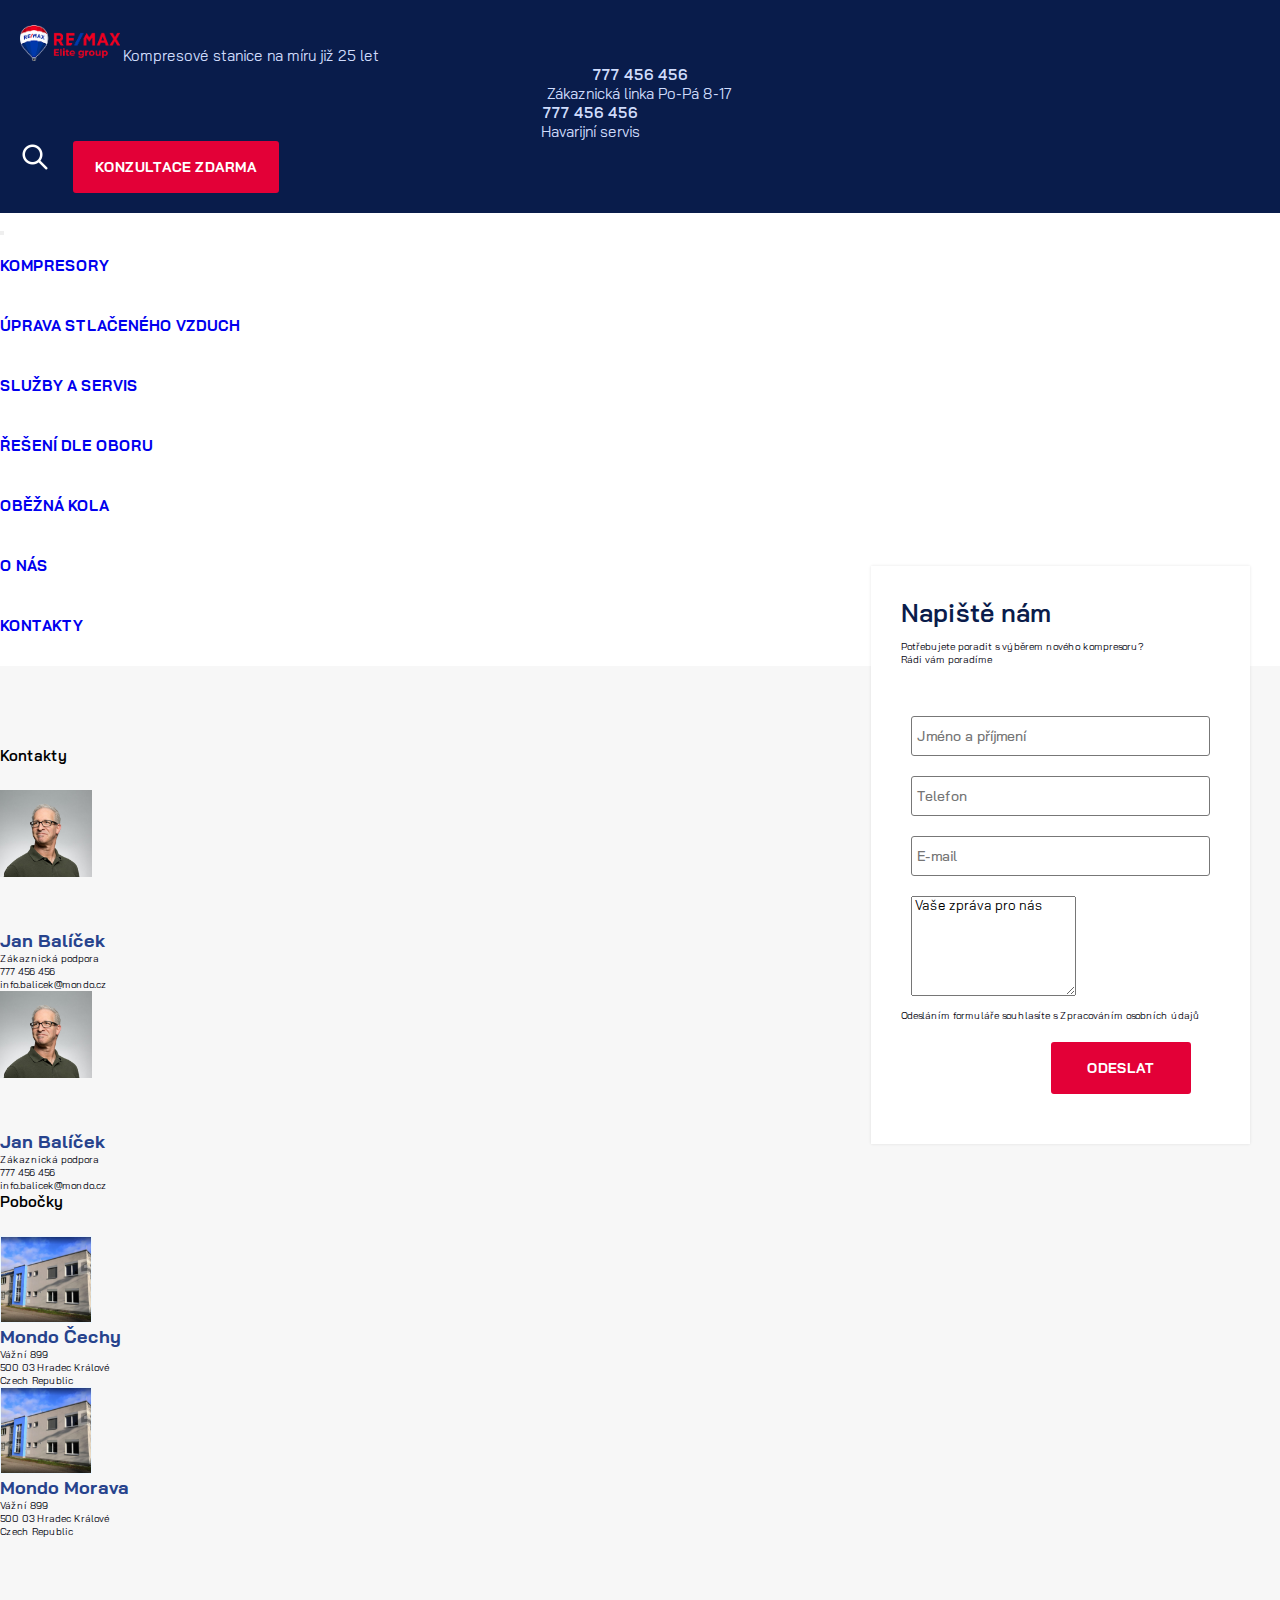
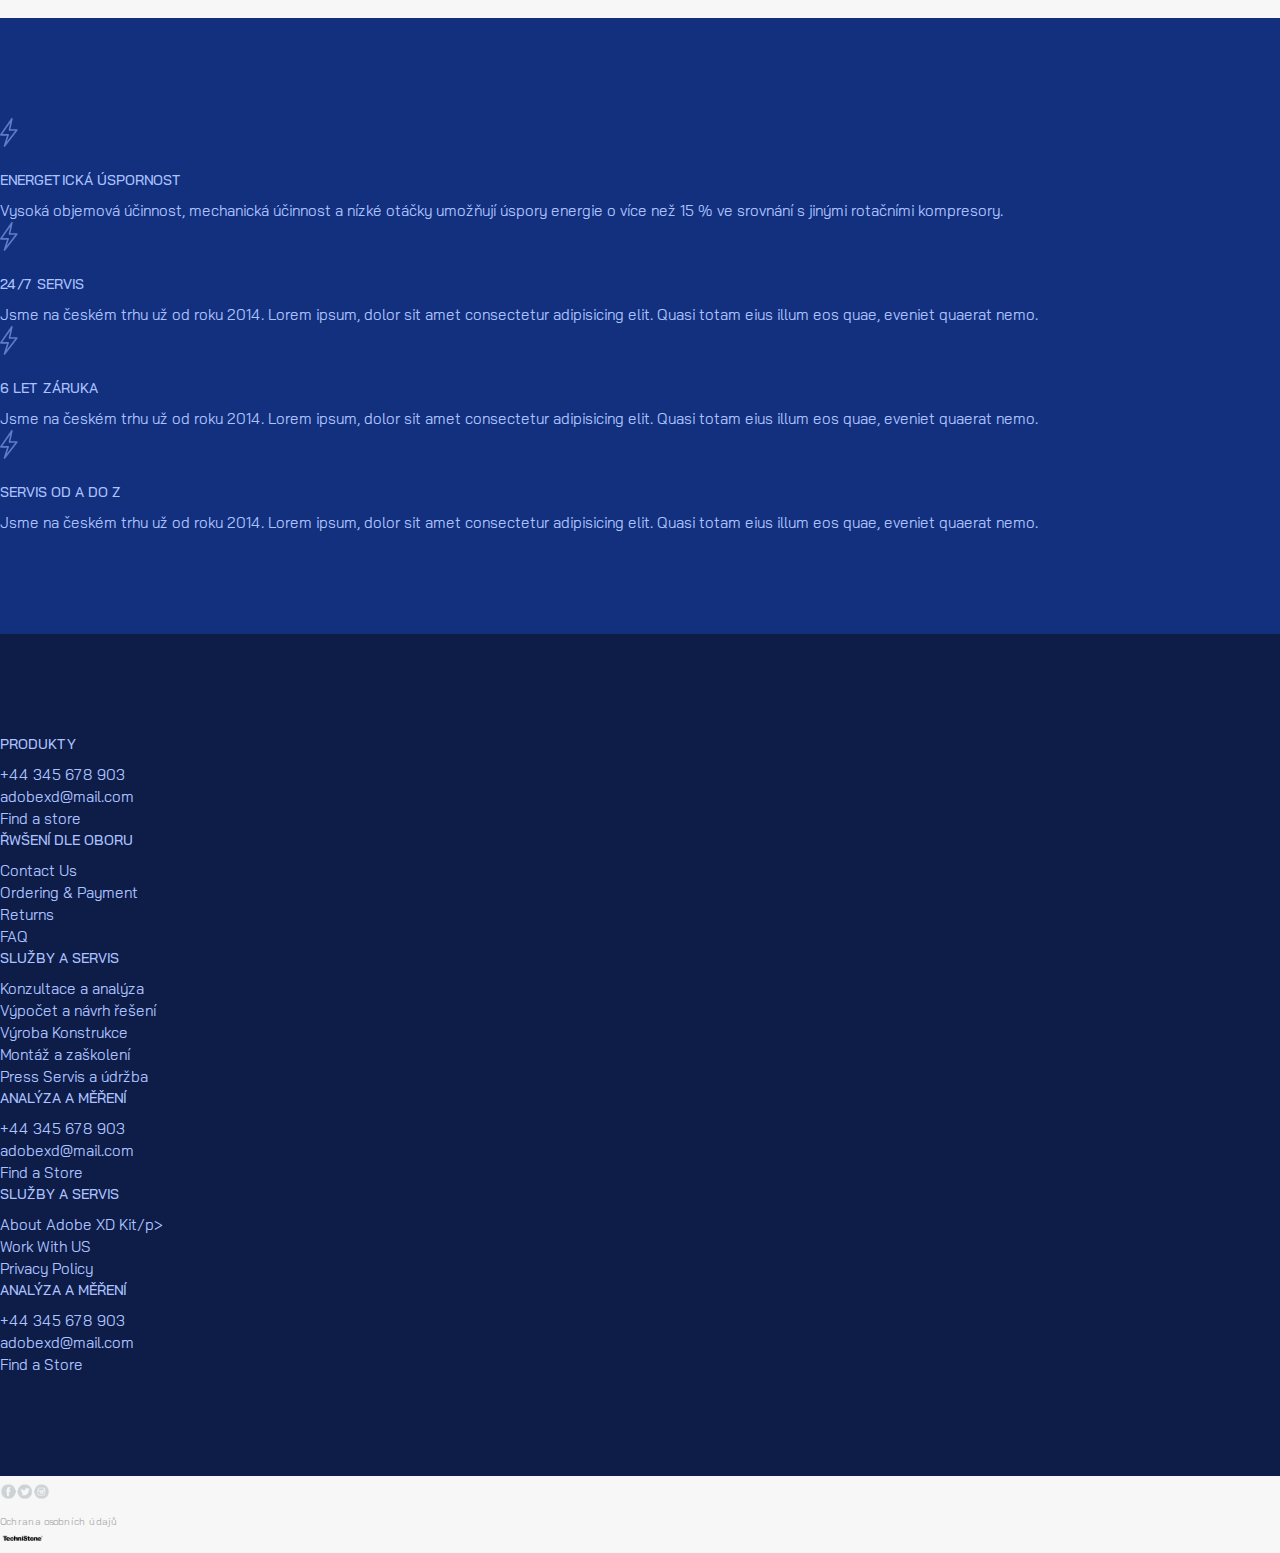
==== link.html @ 1b55b3b3 "second commit" ====
<!DOCTYPE html>
<html lang="cs" dir="ltr">
	<head>
		<meta charset="UTF-8" />
		<meta name="viewport" content="width=device-width, initial-scale=1.0" />
		<link rel="stylesheet" href="/css/style.css" />
		<link
			href="https://cdn.jsdelivr.net/npm/bootstrap@5.3.0/dist/css/bootstrap.min.css"
			rel="stylesheet"
			integrity="sha384-9ndCyUaIbzAi2FUVXJi0CjmCapSmO7SnpJef0486qhLnuZ2cdeRhO02iuK6FUUVM"
			crossorigin="anonymous"
		/>
		<link rel="preconnect" href="https://fonts.googleapis.com" />
		<link rel="preconnect" href="https://fonts.gstatic.com" crossorigin />
		<link
			href="https://fonts.googleapis.com/css2?family=Bai+Jamjuree:ital,wght@0,200;0,300;0,400;0,500;0,600;0,700;1,200;1,300;1,400;1,500;1,600;1,700&display=swap"
			rel="stylesheet"
		/>

		<title>Mondo</title>
		<script
			src="https://cdn.jsdelivr.net/npm/bootstrap@5.3.0/dist/js/bootstrap.bundle.min.js"
			integrity="sha384-geWF76RCwLtnZ8qwWowPQNguL3RmwHVBC9FhGdlKrxdiJJigb/j/68SIy3Te4Bkz"
			crossorigin="anonymous"
		></script>
	</head>
	<body>
		<header>
			<!-- navbar -->
			<div class="heroNavbar">
				<div class="container">
					<div class="d-flex justify-content-between">
						<!--logo ve vrchní části-->
						<a href="#">
							<img class="heroNavbar__img" src="img/logo copy.png" />
						</a>
						<a class="heroNavbar__p heroNavbar__p--center">
							Kompresové stanice na míru již 25 let
						</a>
						<div class="heroNavbar--item">
							<a class="heroNavbar__p heroNavbar-tel">777 456 456</a>
							<a class="heroNavbar__p"> Zákaznická linka Po-Pá 8-17 </a>
						</div>
						<div class="heroNavbar--item heroNavbar--item-lupa">
							<a class="heroNavbar__p heroNavbar-tel">777 456 456</a>
							<a class="heroNavbar__p">Havarijní servis</a>
						</div>
						<div class="heroNavbar--container-btn">
							<img
								class="heroNavbar__img-icon"
								src="img/tabler-icon-search.png"
							/>

							<button class="heroNavbar--btn">KONZULTACE ZDARMA</button>
						</div>
					</div>
				</div>
			</div>
			<!-- multi navbar -->
			<div class="container">
				<nav class="navbar navbar-expand-lg navbar-light">
					<button
						class="navbar-toggler"
						type="button"
						data-bs-toggle="collapse"
						data-bs-target="#navbarItems"
						aria-controls="navbarItems"
						aria-expanded="false"
						aria-label="Toggle navigation"
					>
						<span class="navbar-toggler-icon"></span>
					</button>

					<div class="collapse navbar-collapse" id="navbarItems">
						<ul
							class="navbar-nav w-100 justify-content-between align-items-center"
						>
							<li class="navbar__item active nav-li">
								<a href="#" class="nav-link">KOMPRESORY </a>
								<div class="multiple">
									<ul class="multiple-nav">
										<li class="col col-3">
											<div class="multiple__item">
												<div class="d-flex justify-content-around">
													<div class="d-flex align-items-center">
														<div class="multiple__picture">
															<img
																src="/img/Video.png"
																class="multiple__picture"
															/>
														</div>
													</div>
													<div class="multiple__description">
														<a href="#" class="">Mattei Maxima</a>

														<p class="multiple__p">
															Stručný popis podkategorie pro lepší pochopení
															Lorem ipsum
														</p>
													</div>
												</div>
											</div>
										</li>
										<li class="col col-3">
											<div class="multiple__item">
												<div class="d-flex justify-content-around">
													<div class="d-flex align-items-center">
														<div class="multiple__picture">
															<img
																src="/img/Video.png"
																class="multiple__picture"
															/>
														</div>
													</div>
													<div class="multiple__description">
														<a href="#" class="">Mattei Optima</a>

														<p class="multiple__p">
															Stručný popis podkategorie pro lepší pochopení
														</p>
													</div>
												</div>
											</div>
										</li>
										<li class="col col-3">
											<div class="multiple__item">
												<div class="d-flex justify-content-around">
													<div class="d-flex align-items-center">
														<div class="multiple__picture"></div>
													</div>
													<div class="multiple__description">
														<a href="#" class="">Mattei ERC</a>

														<p class="multiple__p">
															Stručný popis podkategorie pro lepší pochopení
														</p>
													</div>
												</div>
											</div>
										</li>
										<li class="col col-3">
											<div class="multiple__item">
												<div class="d-flex justify-content-around">
													<div class="d-flex align-items-center">
														<div class="multiple__picture"></div>
													</div>
													<div class="multiple__description">
														<a href="#" class="">Mattei Air Center</a>

														<p class="multiple__p">
															Stručný popis podkategorie pro lepší pochopení
														</p>
													</div>
												</div>
											</div>
										</li>
										<li class="col col-3">
											<div class="multiple__item">
												<div class="d-flex justify-content-around">
													<div class="d-flex align-items-center">
														<div class="multiple__picture"></div>
													</div>
													<div class="multiple__description">
														<a href="#" class="">Mattei Blade</a>

														<p class="multiple__p">
															Stručný popis podkategorie pro lepší pochopení
															Lorem ipsum
														</p>
													</div>
												</div>
											</div>
										</li>
										<li class="col col-3">
											<div class="multiple__item">
												<div class="d-flex justify-content-around">
													<div class="d-flex align-items-center">
														<div class="multiple__picture"></div>
													</div>
													<div class="multiple__description">
														<a href="#" class="">Second Hand</a>

														<p class="multiple__p">
															Stručný popis podkategorie pro lepší pochopení
														</p>
													</div>
												</div>
											</div>
										</li>
										<li class="col col-3">
											<div class="multiple__item">
												<div class="d-flex justify-content-around">
													<div class="d-flex align-items-center">
														<div class="multiple__picture"></div>
													</div>
													<div class="multiple__description">
														<a href="#" class="">Pujcovna</a>

														<p class="multiple__p">
															Stručný popis podkategorie pro lepší pochopení
														</p>
													</div>
												</div>
											</div>
										</li>
									</ul>

									<ul class="multiple-nav">
										<li class="col col-3">
											<div class="multiple__item">
												<div class="d-flex justify-content-around">
													<div class="d-flex align-items-center">
														<div class="multiple__picture">
															<img
																src="/img/Video.png"
																class="multiple__picture"
															/>
														</div>
													</div>
													<div class="multiple__description">
														<a href="#" class="">Proč kompresory Mattei</a>
													</div>
												</div>
											</div>
										</li>
										<li class="col col-3">
											<div class="multiple__item">
												<div class="d-flex justify-content-around">
													<div class="d-flex align-items-center">
														<div class="multiple__picture">
															<img
																src="/img/Video.png"
																class="multiple__picture"
															/>
														</div>
													</div>
													<div class="multiple__description">
														<a href="#" class=""
															>Pístové vs.lamelové kompresory</a
														>
													</div>
												</div>
											</div>
										</li>
										<li class="col col-3">
											<div class="multiple__item">
												<div class="d-flex justify-content-around">
													<div class="d-flex align-items-center">
														<div class="multiple__picture">
															<img
																src="/img/Video.png"
																class="multiple__picture"
															/>
														</div>
													</div>
													<div class="multiple__description">
														<a href="#" class="">Proč si vybrat naši firmu</a>
													</div>
												</div>
											</div>
										</li>
									</ul>
								</div>
							</li>

							<li class="navbar__item nav-li">
								<a href="link.html" class="nav-link"
									>ÚPRAVA STLAČENÉHO VZDUCH</a
								>
							</li>
							<li class="navbar__item nav-li">
								<a href="#" class="nav-link">SLUŽBY A SERVIS</a>
							</li>
							<li class="navbar__item nav-li">
								<a href="#" class="nav-link">ŘEŠENÍ DLE OBORU</a>
							</li>
							<li class="navbar__item nav-li">
								<a href="#" class="nav-link">OBĚŽNÁ KOLA</a>
							</li>
							<li class="navbar__item nav-li">
								<a href="#" class="nav-link">O NÁS</a>
							</li>
							<li class="navbar__item nav-li">
								<a href="#" class="nav-link">KONTAKTY</a>
							</li>
						</ul>
					</div>
				</nav>
			</div>
		</header>
		<main>
			<!-- Section contact -->
			<section class="contact">
				<div class="container">
					<div class="contact__box">
						<h2>Kontakty</h2>
						<div class="col-6">
							<div class="row">
								<div class="col-lg-6 col-md-6 col-xs-12">
									<div class="d-flex">
										<div class="contact__img">
											<img src="/img/Rectangle 803.png" />
										</div>
										<div>
											<h3>Jan Balíček</h3>
											<p>Zákaznická podpora</p>
											<p>777 456 456</p>
											<p>info.balicek@mondo.cz</p>
										</div>
									</div>
								</div>
								<div class="col-lg-6 col-md-6 col-xs-12">
									<div class="d-flex">
										<div class="contact__img">
											<img src="/img/Rectangle 803.png" />
										</div>
										<div>
											<h3>Jan Balíček</h3>
											<p>Zákaznická podpora</p>
											<p>777 456 456</p>
											<p>info.balicek@mondo.cz</p>
										</div>
									</div>
								</div>
							</div>
						</div>

						<div>
							<h2>Pobočky</h2>
							<div class="col-6">
								<div class="row">
									<div class="col-lg-6 col-md-6 col-xs-12">
										<div class="d-flex">
											<div>
												<img src="/img/Rectangle 802.png" />
											</div>
											<div>
												<h3>Mondo Čechy</h3>
												<p>Vážní 899</p>
												<p>500 03 Hradec Králové</p>
												<p>Czech Republic</p>
											</div>
										</div>
									</div>
									<div class="col-lg-6 col-md-6 col-xs-12">
										<div class="d-flex">
											<div>
												<img src="/img/Rectangle 802.png" />
											</div>
											<div>
												<h3>Mondo Morava</h3>
												<p>Vážní 899</p>
												<p>500 03 Hradec Králové</p>
												<p>Czech Republic</p>
											</div>
										</div>
									</div>
								</div>
							</div>
						</div>
					</div>
					<!-- form -->
					<form class="contact--form d-flex justify-content-center">
						<div class="col-md-7 col-xs-12">
							<div class="row">
								<h4>Napiště nám</h4>
								<p>Potřebujete poradit s výběrem nového kompresoru?</p>
								<p>Rádi vám poradíme</p>
								<div class="contact--form-name">
									<input type="text" placeholder="Jméno a příjmení" />
								</div>
								<div><input type="number" placeholder="Telefon" /></div>
								<div>
									<input
										type="email"
										class="form-control"
										id="exampleFormControlInput1"
										placeholder="E-mail"
									/>
								</div>
								<div>
									<textarea
										class="form-control"
										id="exampleFormControlTextarea1"
										rows="3"
									>
 Vaše zpráva pro nás</textarea
									>
								</div>

								<p>
									Odesláním formuláře souhlasíte s Zpracováním osobních údajů
								</p>
								<button>ODESLAT</button>
							</div>
						</div>
					</form>
				</div>
			</section>
		</main>
		<!-- footer -->
		<footer>
			<!-- footer -light-blue-->
			<div class="footer footer--lightBlue">
				<div class="container">
					<div class="row">
						<div class="col-lg-3 col-md-6 col-xs-12">
							<div class="footer--lightBlue__img">
								<img src="/img/Path 2042.png" />
							</div>
							<div class="footer__box">
								<h2>ENERGETICKÁ ÚSPORNOST</h2>
								<p>
									Vysoká objemová účinnost, mechanická účinnost a nízké otáčky
									umožňují úspory energie o více než 15 % ve srovnání s jinými
									rotačními kompresory.
								</p>
							</div>
						</div>
						<div class="col-lg-3 col-md-6 col-xs-12">
							<div class="footer--lightBlue__img">
								<img src="/img/Path 2042.png" />
							</div>
							<div class="footer__box">
								<h2>24/7 SERVIS</h2>
								<p>
									Jsme na českém trhu už od roku 2014. Lorem ipsum, dolor sit
									amet consectetur adipisicing elit. Quasi totam eius illum eos
									quae, eveniet quaerat nemo.
								</p>
							</div>
						</div>

						<div class="col-lg-3 col-md-6 col-xs-12">
							<div class="footer--lightBlue__img">
								<img src="/img/Path 2042.png" />
							</div>

							<div class="footer__box">
								<h2>6 LET ZÁRUKA</h2>
								<p>
									Jsme na českém trhu už od roku 2014. Lorem ipsum, dolor sit
									amet consectetur adipisicing elit. Quasi totam eius illum eos
									quae, eveniet quaerat nemo.
								</p>
							</div>
						</div>
						<div class="col-lg-3 col-md-6 col-xs-12">
							<div class="footer--lightBlue__img">
								<img src="/img/Path 2042.png" />
							</div>

							<div class="footer__box">
								<h2>SERVIS OD A DO Z</h2>
								<p>
									Jsme na českém trhu už od roku 2014. Lorem ipsum, dolor sit
									amet consectetur adipisicing elit. Quasi totam eius illum eos
									quae, eveniet quaerat nemo.
								</p>
							</div>
						</div>
					</div>
				</div>
			</div>
			<!-- footer -dakr-blue-->
			<div class="footer footer--darkBlue">
				<div class="container">
					<div class="row">
						<div class="col-lg-2 col-md-4 col-sm-6">
							<div class="footer__box">
								<h2>PRODUKTY</h2>

								<p>+44 345 678 903</p>
								<p>adobexd@mail.com</p>
								<p>Find a store</p>
							</div>
						</div>
						<div class="col-lg-2 col-md-4 col-sm-6">
							<div class="footer__box">
								<h2>ŘWŠENÍ DLE OBORU</h2>

								<p>Contact Us</p>
								<p>Ordering & Payment</p>
								<p>Returns</p>
								<p>FAQ</p>
							</div>
						</div>

						<div class="col-lg-2 col-md-4 col-sm-6">
							<div class="footer__box">
								<h2>SLUŽBY A SERVIS</h2>
								<p>Konzultace a analýza</p>
								<p>Výpočet a návrh řešení</p>
								<p>Výroba Konstrukce</p>
								<p>Montáž a zaškolení</p>
								<p>Press Servis a údržba</p>
							</div>
						</div>
						<div class="col-lg-2 col-md-4 col-sm-6">
							<div class="footer__box">
								<h2>ANALÝZA A MĚŘENÍ</h2>
								<p>+44 345 678 903</p>
								<p>adobexd@mail.com</p>
								<p>Find a Store</p>
							</div>
						</div>
						<div class="col-lg-2 col-md-4 col-sm-6">
							<div class="footer__box">
								<h2>SLUŽBY A SERVIS</h2>
								<p>About Adobe XD Kit/p></p>
								<p>Work With US</p>
								<p>Privacy Policy</p>
							</div>
						</div>
						<div class="col-lg-2 col-md-4 col-sm-6">
							<div class="footer__box">
								<h2>ANALÝZA A MĚŘENÍ</h2>
								<p>+44 345 678 903</p>
								<p>adobexd@mail.com</p>
								<p>Find a Store</p>
							</div>
						</div>
					</div>
				</div>
			</div>
			<!--Patička-->
			<div class="footer--light">
				<div class="container d-flex justify-content-between">
					<div class="footer--light__ikon">
						<img src="/img/pngegg-2.png" />
					</div>
					<div>
						<p>Ochrana osobních údajů</p>
					</div>
					<div class="footer--light__logo">
						<img src="/img/technistone-1.png" />
					</div>
				</div>
			</div>
		</footer>
	</body>
</html>
---- css/style.css ----
/* ============
Generic styles
================ */
* {
  font-family: "Bai Jamjuree", sans-serif;
  margin: 0;
  padding: 0;
  box-sizing: border-box;
}

html {
  font-size: 62.5%;
}

body {
  margin: 0rem;
}

.row > * {
  padding: 0;
}

p {
  color: #03020f;
  margin-bottom: 0;
}

a {
  text-decoration: none;
}

::-webkit-input-placeholder {
  text-align: center;
}

/* ============
Child Style Sheets
================ */
.heroNavbar {
  background-color: #091c4b;
  padding: 2rem;
}
.heroNavbar--item {
  display: flex;
  flex-direction: column;
}
.heroNavbar__p {
  text-align: center;
  font-size: 1.5rem;
  margin-bottom: 0;
  color: #d0dcfc;
  text-decoration: none;
}
.heroNavbar__p--center {
  margin-top: 1rem;
}
.heroNavbar-tel {
  font-weight: 600;
}
.heroNavbar--item-lupa {
  padding-right: 10rem;
}
.heroNavbar--btn {
  border: 2px solid #e30037;
  background-color: #e30037;
  color: #fff;
  font-size: 1.4rem;
  font-weight: 700;
  padding: 1.5rem 2rem;
  border-radius: 0.3rem;
}
.heroNavbar__img {
  width: 10rem;
  margin-top: 0.5rem;
}
.heroNavbar__img-icon {
  width: 3rem; /* Safari/Chrome */
  filter: invert(100%);
  margin-right: 2rem;
}

.nav-li {
  color: #0a1c4b;
  margin-top: 1rem;
  font-size: 1.5rem;
  font-weight: 600;
  padding: 0;
  margin: 0;
}

.navbar__item {
  margin: 0;
  padding: 0 !important;
}

.navbar__item:hover {
  border-bottom: 0.2rem solid red;
}

.navbar__item:hover .multiple {
  visibility: unset;
}

.nav-link {
  display: flex !important;
  align-items: center !important;
  padding: 0 !important;
  height: 6rem;
  text-align: center;
  font-weight: bold;
}

.multiple__container-p {
  max-width: 20rem;
}

img {
  -o-object-fit: cover;
     object-fit: cover;
}

/* ===============
Multiple navbar
============== */
.multiple {
  position: absolute;
  top: 6.2rem;
  box-shadow: 0 0 0.5rem rgba(0, 0, 0, 0.15);
  flex-wrap: wrap;
  background-color: #fff;
  transition: all 0.3s case 0s;
  visibility: hidden;
}
.multiple-nav {
  display: flex;
  flex-wrap: wrap;
  justify-content: start;
  font-size: 1.5rem;
  line-height: 1.8rem;
}
.multiple__container {
  display: flex;
  flex-wrap: wrap;
  margin-right: 6rem;
  margin-top: 3rem;
}
.multiple__item {
  margin: 3rem 0;
}
.multiple__picture {
  width: 8rem;
  height: auto;
}
.multiple__description {
  width: 20rem;
  display: flex;
  flex-direction: column;
  justify-content: center;
}
.multiple__p {
  font-size: 1.4rem;
  color: rgb(171, 168, 168);
}

.multiple__p-red:hover {
  color: #e30037;
}

.heroNavbar__p:hover {
  color: #e30037;
}

nav {
  padding: 0 !important;
}

ul {
  list-style-type: none;
  padding-left: 0 !important;
}

nav > ul > li {
  position: relative;
  border-radius: 5px;
  padding: 0 20px;
}

nav > ul > li:hover > ul {
  display: block;
}

nav ul li a {
  text-decoration: none;
  display: block;
}

nav > ul > li > ul {
  position: absolute;
  top: 100%;
  left: 0;
  display: none;
  width: 100%;
}

nav > ul > li > ul > li {
  position: relative;
}

nav > ul > li > ul > li:hover > ul {
  display: block;
}

nav > ul > li > ul > li > ul {
  position: absolute;
  left: 100%;
  top: 0;
  display: none;
}

.navbar {
  margin-top: 1rem;
  margin-bottom: 1rem;
}

/* ===============
Header M- Queries
============== */
@media screen and (max-width: 1200px) {
  .heroNavbar--item {
    display: none;
  }
  .heroNavbar__p--center {
    justify-content: center;
  }
  .heroNavbar--btn {
    font-weight: 700;
    padding: 1rem 1rem;
    border-radius: 0.3rem;
  }
}
@media screen and (max-width: 768px) {
  .heroNavbar__p--center {
    justify-content: center;
  }
  .heroNavbar--btn {
    font-weight: 400;
    padding: 1rem 1rem;
  }
  .heroNavbar__img-icon {
    display: none;
  }
}
@media screen and (max-width: 738px) {
  .heroNavbar__p--center {
    flex-wrap: wrap;
    font-size: 1.4rem;
    margin-left: 1rem;
    margin-right: 1rem;
  }
}
@media screen and (max-width: 450px) {
  .heroNavbar--btn {
    font-weight: 300;
    padding: 1rem 1.5rem;
  }
  .heroNavbar__p--center {
    display: none;
  }
}
@media screen and (max-width: 352px) {
  .heroNavbar--btn {
    font-weight: 300;
    font-size: 1rem;
    padding: 1rem 1.4rem;
    margin-left: 1rem;
  }
}
/* ===============
    Footer 
============== */
.footer {
  padding-top: 10rem;
  padding-bottom: 10rem;
}
.footer h2 {
  font-size: 1.4rem;
  font-weight: 500;
  line-height: 2rem;
  padding-bottom: 1rem;
  color: #acc3ff;
}
.footer p {
  font-size: 1.5rem;
  line-height: 2.2rem;
  color: #acc3ff;
}

/* ===============
Footer -light-blue
============== */
.footer--lightBlue {
  background-color: #13307e;
}
.footer--lightBlue__box {
  padding-left: 3rem;
  padding-right: 3rem;
}
.footer--lightBlue__img {
  margin-bottom: 2rem;
}

/* ===============
Footer -dark-blue
============== */
.footer--darkBlue {
  background-color: rgb(14, 28, 72);
}

/* ===============
Footer -light
============== */
.footer--light {
  background-color: #f7f7f7;
}
.footer--light img {
  width: 5rem;
}
.footer--light p {
  margin-top: 0.5rem;
  color: #aeaeae;
}
.footer--light__logo {
  margin-top: 0.5rem; /* Safari/Chrome */
  filter: invert(100%);
}
.footer--light__ikon { /* Safari/Chrome */
  filter: invert(100%);
}

/* ===============
Header M- Queries
============== */
@media screen and (max-width: 991px) {
  .footer__box {
    margin-bottom: 5rem;
  }
}
@media screen and (max-width: 575px) {
  .footer__box {
    display: flex;
    flex-direction: column;
    align-items: center;
  }
  .footer--lightBlue {
    padding: 2rem;
    padding-right: 2rem;
  }
  .footer--lightBlue__img {
    display: flex;
    justify-content: center;
    align-items: center;
  }
  p {
    text-align: center;
  }
}
.contact {
  position: relative;
  background-color: #f7f7f7;
  padding-top: 8rem;
  padding-bottom: 8rem;
}
.contact h2 {
  padding-bottom: 2.5rem;
  text-align: left;
  font-weight: 600;
}
.contact__p {
  font-size: 1.4rem;
  text-align: left;
  line-height: 2.2rem;
  color: #03020f;
  margin: 0;
}
.contact h3 {
  color: #27438d;
  font-size: 1.8rem;
  line-height: 2.2rem;
  font-weight: 700;
  padding: 0;
  margin: 0;
}
.contact img {
  height: auto;
  margin: 0 1.5rem 0 0;
}
.contact__box {
  display: flex;
  position: relative;
  flex-direction: column;
}
.contact--item {
  width: 50%;
}
.contact__img {
  margin-bottom: 5rem;
}

/* ===============
Form
============== */
.contact--form {
  position: absolute;
  background-color: #fff;
  box-shadow: 0 0 0.3rem 0 rgba(0, 0, 0, 0.1);
  max-width: 50rem;
  right: 3rem;
  top: -10rem;
  padding-right: 5rem;
  padding-left: 3rem;
}
.contact--form h4 {
  font-size: 2.5rem;
  line-height: 3.4rem;
  color: #0a1c4b;
  font-weight: 600;
  margin-top: 3rem;
  margin-bottom: 1rem;
}
.contact--form__p {
  font-size: 1.5rem;
  line-height: 2.2rem;
  color: #0a1c4b;
  font-weight: 600;
}
.contact--form input {
  width: 100%;
  border: 0.1rem solid #777;
  background-color: #fff;
  height: 4rem;
  color: #0a1c4b;
  font-size: 1.4rem;
  font-weight: 500;
  border-radius: 0.3rem;
  margin: 1rem;
}
.contact--form input::-moz-placeholder {
  text-align: start;
  padding: 0.5rem;
}
.contact--form input::placeholder {
  text-align: start;
  padding: 0.5rem;
}
.contact--form textarea {
  margin: 1rem;
  height: 10rem;
}
.contact--form span {
  text-decoration: underline;
  font-weight: bold;
  color: #03020f;
}
.contact--form__private {
  margin-top: 3rem;
  text-align: center;
  font-size: 1.4rem;
  color: #bdb8b8;
}
.contact--form-name {
  padding-top: 4rem;
}
.contact--form button {
  position: relative;
  left: 15rem;
  margin-bottom: 5rem;
  background-color: #e30037;
  color: #fff;
  width: 14rem;
  border: 2px solid #e30037;
  font-size: 1.4rem;
  line-height: 1.8rem;
  text-align: center;
  padding: 1.5rem 2rem;
  font-weight: 700;
  cursor: pointer;
  border-radius: 0.3rem;
  margin-top: 2rem;
}

/* ===============
Header M- Queries
============== */
@media screen and (max-width: 1200px) {
  .contact__box {
    position: static;
    display: flex;
    align-items: center;
  }
  .contact--form {
    position: static;
    margin-top: 4rem;
  }
}
@media screen and (max-width: 500px) {
  .form__btn--box {
    display: flex;
    justify-content: center;
  }
}
.header {
  background-image: url(/img/pexels-flickr-149387.jpg);
  padding-top: 10rem;
  padding-bottom: 10rem;
  position: relative;
}
.header h1 {
  color: #fff;
  font-weight: 600;
  font-size: 4rem;
  position: relative;
}
.header__btn {
  background-color: #e30037;
  font-size: 1.4rem;
  line-height: 1.8rem;
  color: #fff;
  padding: 1.5rem 2rem;
  text-decoration: none;
  position: relative;
  font-weight: 700;
  cursor: pointer;
  border-radius: 0.3rem;
  margin-top: 2rem;
}
.header__icon {
  width: 4rem;
}
.header__video {
  color: #e30037;
  font-size: 2rem;
  font-weight: 600;
  display: flex;
  align-items: center;
  text-decoration: none;
  position: relative;
  margin-left: 2rem;
}
.header__video::before {
  content: url("/img/icons8-play-48.png");
  display: inline-block;
}

.header::before {
  content: "";
  position: absolute;
  width: 100%;
  height: 100%;
  top: 0;
  background: linear-gradient(to left, rgba(231, 29, 29, 0) 0%, rgb(3, 37, 80) 60%);
  z-index: 0;
}

/* ===============
Header M- Queries
============== */
@media screen and (max-width: 575px) {
  .header h1 {
    font-size: 2.5rem;
  }
  .header__btn {
    font-size: 1.2rem;
    padding: 1rem 1.5rem;
    text-decoration: none;
  }
}
@media screen and (max-width: 575px) {
  .header h1 {
    font-size: 2rem;
  }
  .header__video {
    font-size: 1.3rem;
  }
}
@media screen and (max-width: 400px) {
  .header h1 {
    text-align: center;
  }
  .header__video {
    font-size: 1.3rem;
  }
  .header__box {
    display: flex;
    justify-content: center;
  }
}
@media screen and (max-width: 300px) {
  .header__box {
    margin: 2rem;
  }
  .header__video {
    margin-top: 2rem;
  }
}
.description {
  padding-top: 10rem;
  padding-bottom: 10rem;
}
.description h2 {
  font-weight: 600;
  font-size: 3.4rem;
  line-height: 4rem;
  padding: 0 0 2.5rem;
  margin: 0;
  color: #0a1c4b;
}
.description p {
  font-size: 1.7rem;
  line-height: 1.65;
  align-self: center;
}
.description__p {
  color: #00237d;
  font-weight: 500;
  padding-right: 2rem;
}
.description ul {
  width: 100%;
  font-size: 1.6rem;
  line-height: 2.2rem;
  color: #777;
}
.description li {
  margin: 2rem 0;
}
.description__arrow {
  width: 3rem;
}
.description_box--number {
  display: flex;
  flex-direction: column;
  align-items: start;
}
.description--number {
  border: 0.3px solid #dedbdb;
  border-radius: 80%;
  padding: 0.5rem 1.5rem 0.5rem 1.5rem;
  font-weight: bold;
  margin-left: 5rem;
  margin-right: 5rem;
}

.description__arrow {
  display: none;
}

.description li:hover > .description__arrow {
  display: block;
}

.description li:hover > .description--number {
  background-color: #e30037;
}

/* ===============
Header M- Queries
============== */
@media screen and (max-width: 750px) {
  .description p,
  .description h2 {
    padding-left: 2rem;
    padding-right: 2rem;
  }
  .description h2 {
    text-align: center;
  }
}
@media screen and (max-width: 400px) {
  .description h2 {
    font-size: 2.5rem;
  }
  .description--number {
    margin-right: 0;
  }
}
.main__category {
  background-image: url(/img/pexels-scott-webb-532563.jpg);
  padding-top: 10rem;
  padding-bottom: 10rem;
  position: relative;
}
.main__category h2 {
  font-weight: 600;
  font-size: 34px;
  line-height: 40px;
  margin: 0;
  color: #fff;
  position: relative;
  font-weight: 700;
}
.main__category h3 {
  font-weight: 600;
}
.main__category p {
  color: #fff;
  position: relative;
}
.main__category a {
  background-color: #fff;
  position: relative;
  padding: 2rem;
  display: block;
  height: inherit;
  width: 100%;
}
.main__category--picture {
  width: 20rem;
  position: absolute;
  top: 8rem;
  left: -4rem;
}
.main__category--box {
  position: relative;
  border-radius: 0.3rem;
  background-color: #fff;
  height: 26rem;
  padding: 2rem;
  display: flex;
  flex-direction: column;
  justify-content: space-between;
  align-items: flex-start;
  margin: 3rem;
  padding: 2rem;
}
.main__category--arrow {
  width: 3rem;
  position: absolute;
  bottom: 1rem;
  right: 5rem;
}

.main__category::before {
  content: "";
  position: absolute;
  width: 100%;
  height: 100%;
  top: 0;
  background: linear-gradient(to right, rgba(255, 0, 0, 0) 0%, rgb(160, 0, 0) 30%);
  z-index: 0;
}

/* ===============
Header M- Queries
============== */
@media screen and (max-width: 1199px) {
  .main__category--box {
    margin: 3rem;
  }
  .main__category--arrow {
    width: 2rem;
    right: 3rem;
  }
}
@media screen and (max-width: 991px) {
  .main__category--box {
    margin: 3rem;
  }
}
@media screen and (max-width: 750px) {
  .main__category--arrow {
    width: 3rem;
  }
  .main__category h2 {
    text-align: center;
  }
  .main__category p {
    text-align: center;
  }
  .main__category--picture {
    width: 17rem;
  }
}
@media screen and (max-width: 370px) {
  .main__category h2 {
    font-size: 2rem;
  }
  .main__category--picture {
    width: 12rem;
    bottom: 7rem;
  }
}
.reference {
  padding-top: 10rem;
  padding-bottom: 10rem;
}
.reference h2 {
  font-size: 3.4rem;
  font-weight: 600;
  line-height: 4rem;
  padding: 0;
  margin: 0;
}
.reference__a {
  position: relative;
  height: inherit;
  display: block;
  margin: 2rem;
}
.reference__box {
  position: absolute;
  width: 100%;
  bottom: 2rem;
  left: 2rem;
  display: flex;
  flex-direction: column;
  justify-content: flex-end;
  align-items: start;
}
.reference--title {
  font-size: 1.7rem;
  color: #aeaeae;
  line-height: 2rem;
  font-weight: 400;
  margin-bottom: 8rem;
}
.reference--subtitle {
  font-weight: 400;
  font-size: 1.4rem;
  color: #d2cece;
  margin-top: 4rem;
}
.reference__img {
  width: 100%;
  padding: 0;
}
.reference__logo {
  position: absolute;
  width: 25rem;
  left: -2rem;
  bottom: -1rem;
}
.reference__btn {
  font-size: 1.4rem;
  line-height: 1.8rem;
  color: #e30037;
  padding: 1rem 2rem;
  text-decoration: none;
  border: 0.2rem solid #e30037;
  font-weight: 600;
}

/* ===============
Header M- Queries
============== */
@media screen and (max-width: 991px) {
  .reference a {
    margin-top: 2rem;
  }
}
@media screen and (max-width: 750px) {
  .reference h2,
  .reference p {
    text-align: center;
  }
  .mobil__version {
    width: 95%;
    margin: 0 auto;
  }
}
.compressors {
  padding-top: 10rem;
  padding-bottom: 10rem;
}
.compressors__content {
  display: flex;
  flex-direction: column;
}
.compressors h2 {
  font-size: 3.4rem;
  font-weight: 600;
  line-height: 3rem;
  margin: 0;
  color: #27438d;
}
.compressors p {
  color: #aeaeae;
  font-size: 1.2rem;
  line-height: 1.8rem;
  margin-bottom: 6rem;
  margin-top: 0.5rem;
}
.compressors__btn {
  font-size: 1.5rem;
  background-color: #e30037;
  color: #ddd6d6;
  padding: 1.7rem 3rem;
  text-decoration: none;
  font-weight: 600;
  border-radius: 0.3rem;
}
.compressors img {
  width: 100%;
}

/* ===============
Header M- Queries
============== */
@media screen and (max-width: 991px) {
  .compressors img {
    margin-top: 3rem;
  }
}
@media screen and (max-width: 750px) {
  .compressors h2 {
    font-size: 3rem;
    text-align: center;
  }
  .compressors p {
    text-align: center;
  }
  .compressors__btn {
    padding: 1.5rem 2rem;
    font-size: 1.2rem;
  }
  .compressors__btn--box {
    display: flex;
    justify-content: center;
  }
}
@media screen and (max-width: 550px) {
  .compressors h2 {
    font-size: 2rem;
  }
}
.new {
  padding-top: 7rem;
  padding-bottom: 7rem;
  background-color: #f7f7f7;
}
.new h2 {
  font-size: 3.4rem;
  margin-bottom: 6rem;
}
.new__wrap {
  position: relative;
  margin-right: 3rem;
}
.new__box {
  box-shadow: 0 0 30px 0 rgba(0, 0, 0, 0.1);
  background-color: #fff;
  display: flex;
  flex-direction: column;
  position: relative;
  width: 95%;
  padding: 2rem 3rem 2rem 0rem;
  top: -3rem;
  left: 3rem;
}
.new--picture {
  width: 100%;
}
.new__a--tag {
  color: #0a1c4b;
  text-decoration: none;
  font-size: 2rem;
  font-weight: 500;
  padding-left: 2rem;
  margin-top: 3rem;
}
.new__btn {
  background-color: #f1f1f1;
  padding: 0.4rem 1.8rem;
  font-size: 1.5rem;
  text-decoration: none;
  color: #0a1c4b;
  left: 2rem;
  position: absolute;
}
.new__article--box {
  display: flex;
  flex-direction: row-reverse;
}
.new__article-tag {
  color: red;
  text-decoration: none;
  font-size: 1.5rem;
  font-weight: 500;
  margin-right: 2rem;
}
.new__arrow {
  width: 2rem;
  position: absolute;
}
.new--date {
  font-size: 1.4rem;
  color: #c7c3c3;
  margin-left: 2rem;
}
.new__btn--red {
  font-size: 1.4rem;
  line-height: 1.8rem;
  color: #e30037;
  padding: 1rem 2rem;
  text-decoration: none;
  border: 0.2rem solid #e30037;
  font-weight: 600;
}

/* ===============
Header M- Queries
============== */
@media screen and (max-width: 750px) {
  .new h2 {
    text-align: center;
  }
  .new__article--box {
    padding: 2rem;
  }
}
@media screen and (max-width: 550px) {
  .new__a--tag {
    font-size: 1.4rem;
  }
  .new--date {
    font-size: 1.2rem;
    margin-top: 2rem;
  }
  .new__article-tag {
    font-size: 1.4rem;
    top: 7rem;
  }
}
@media screen and (max-width: 478px) {
  .new--date {
    font-size: 1.2rem;
    margin-top: 2rem;
  }
  .new__article-tag {
    font-size: 1.4rem;
  }
}
@media screen and (max-width: 378px) {
  .new__box {
    padding: 0;
  }
}/*# sourceMappingURL=style.css.map */
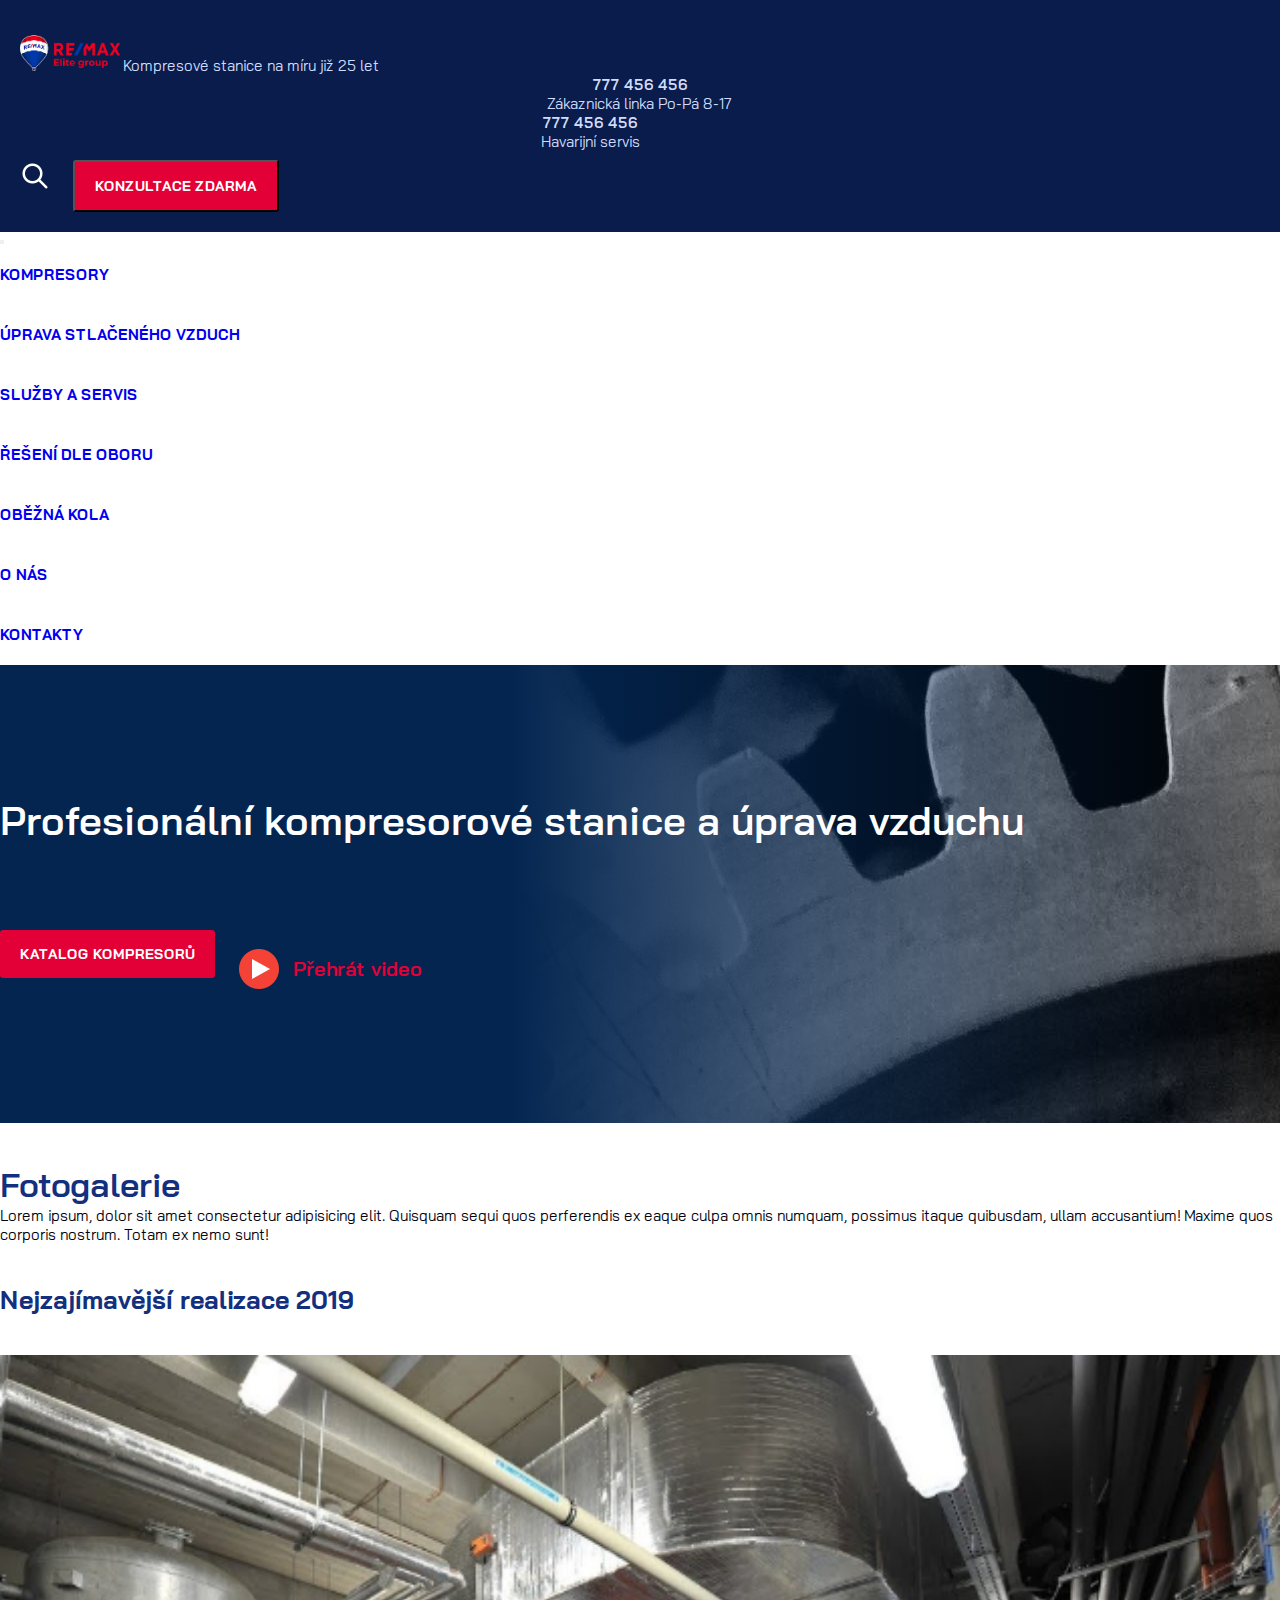
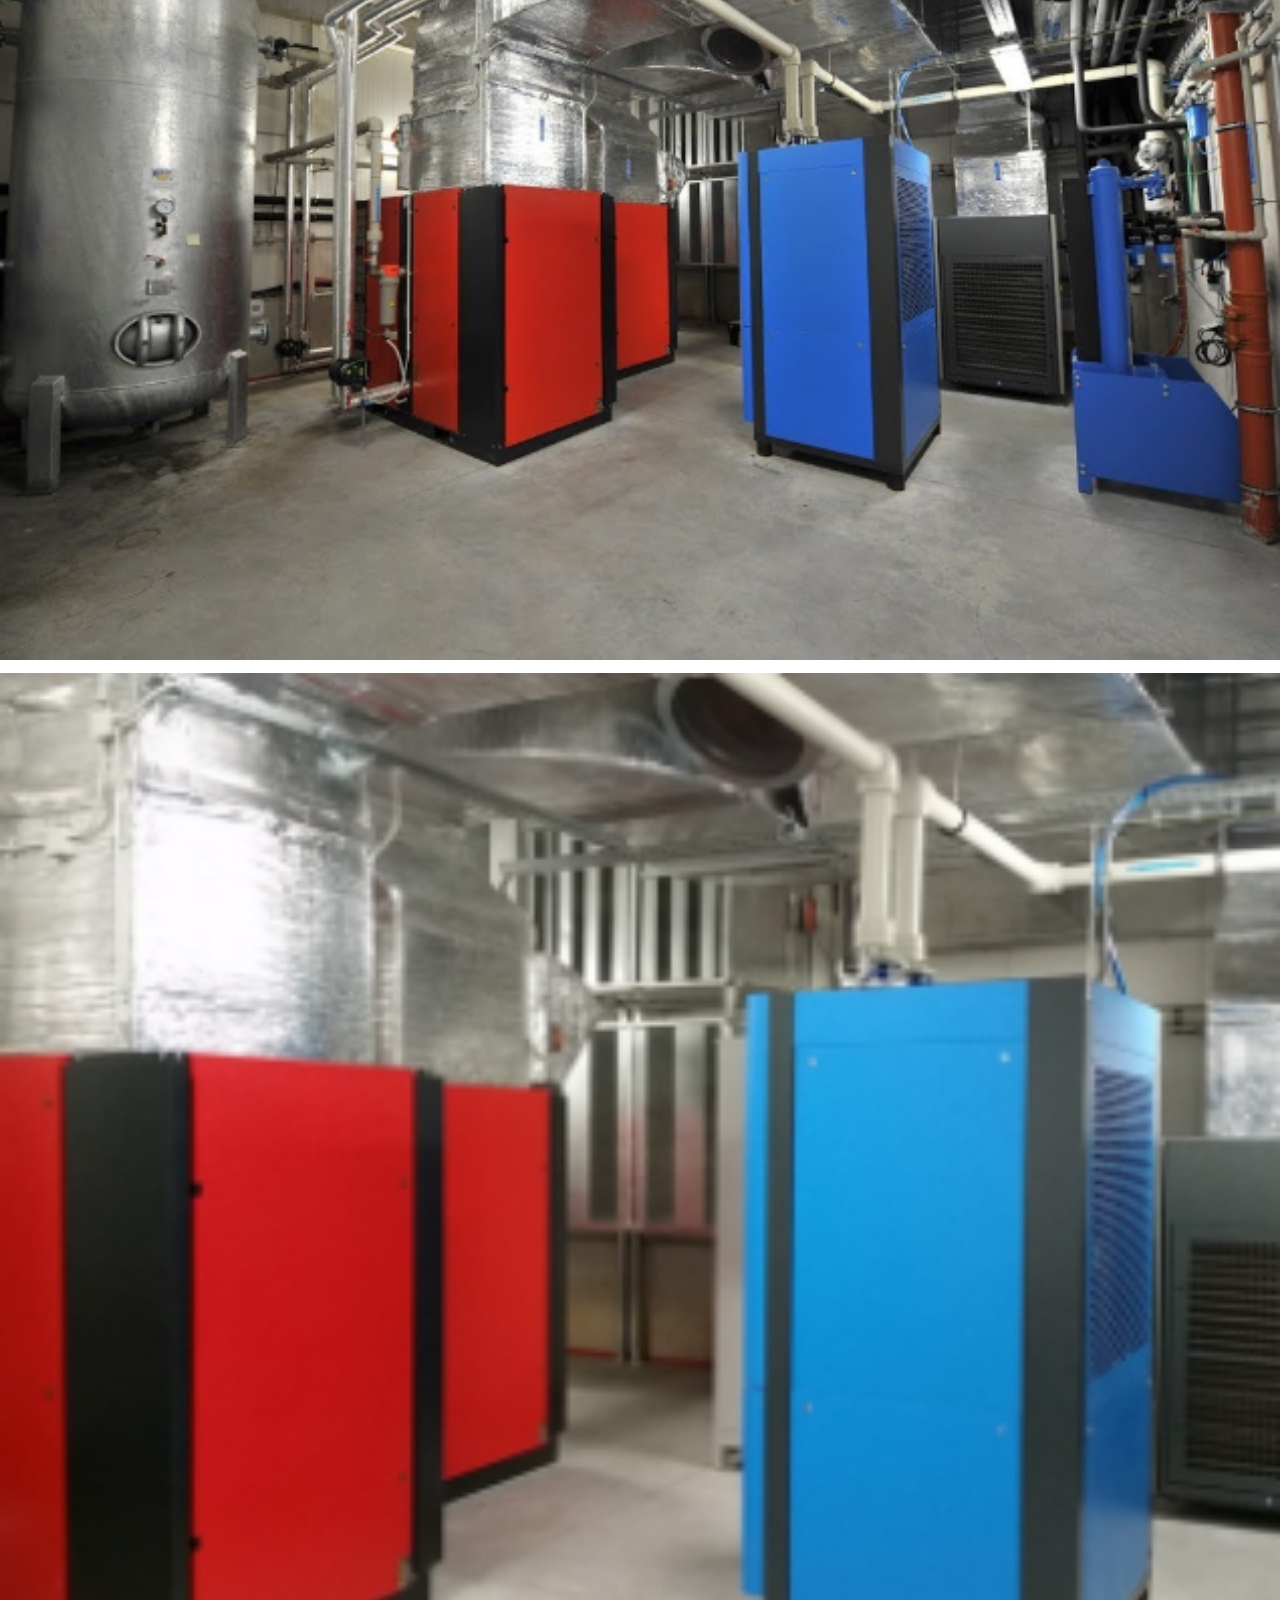
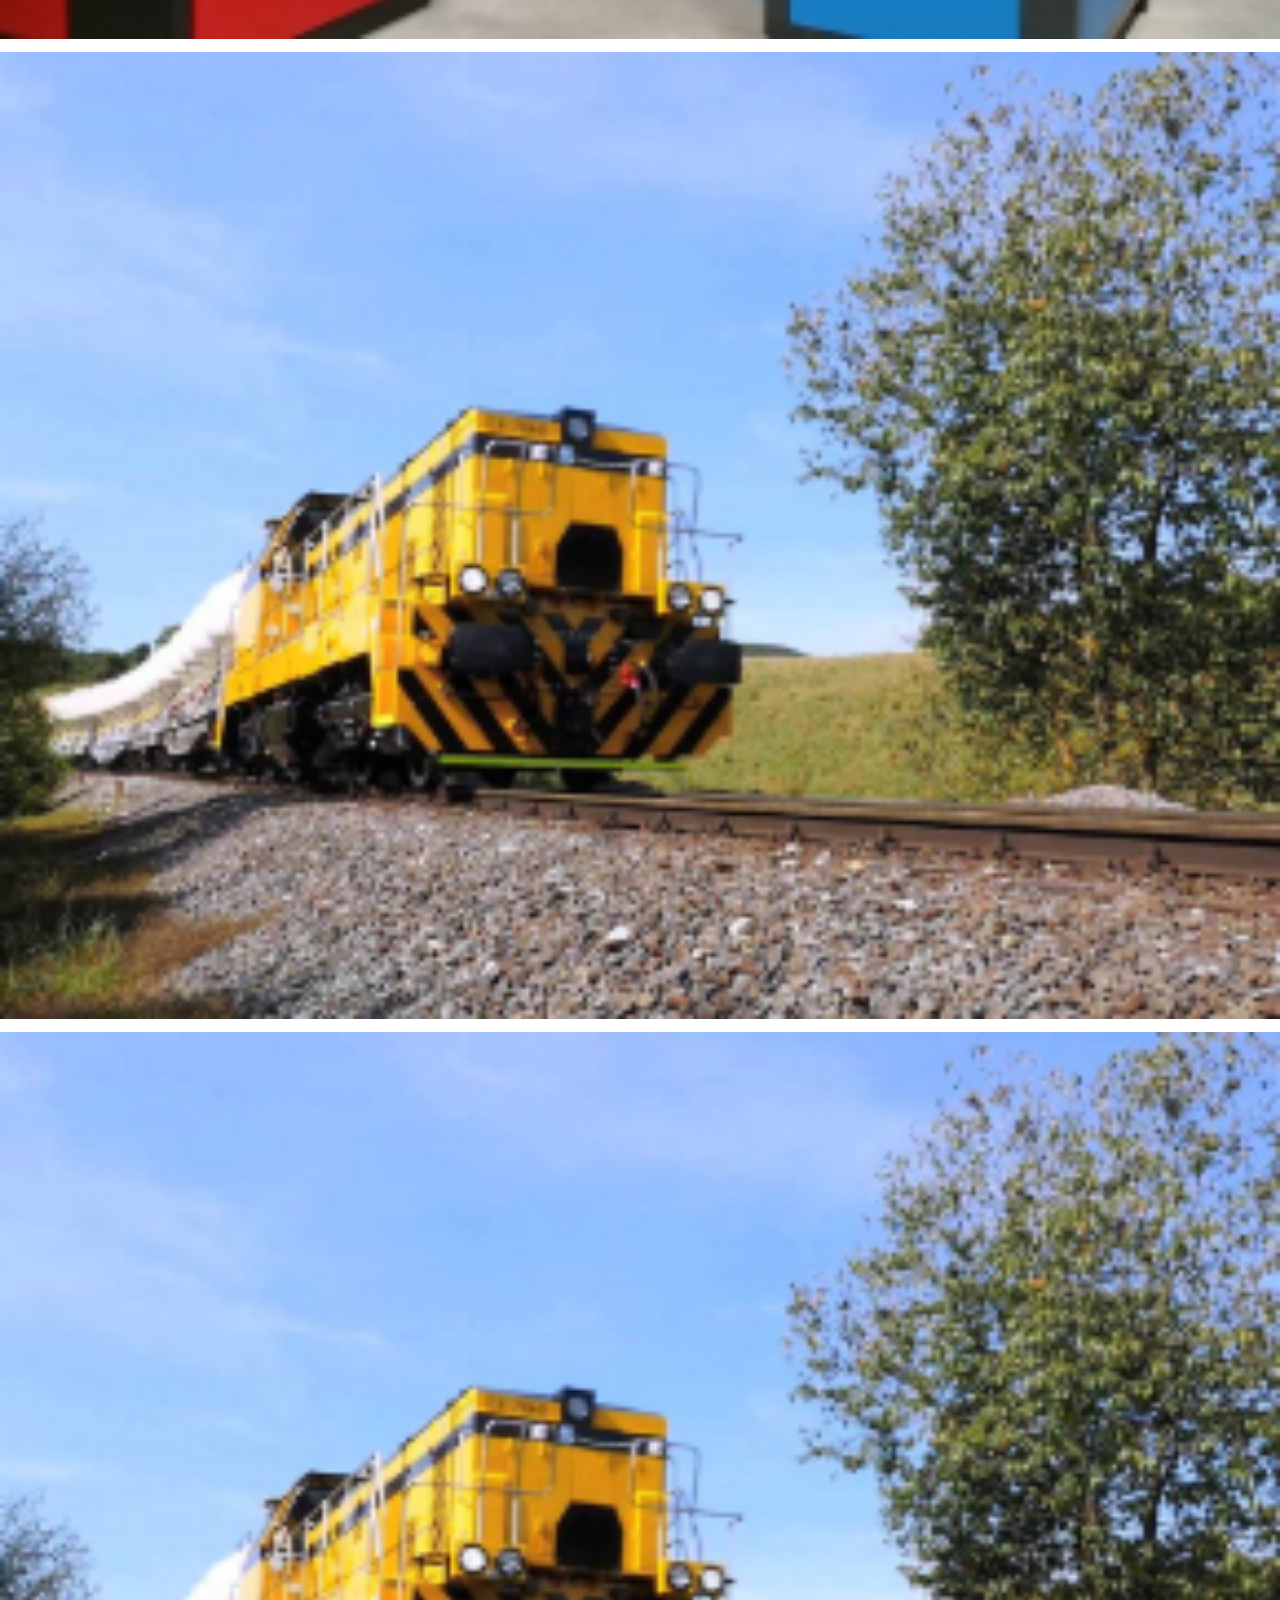
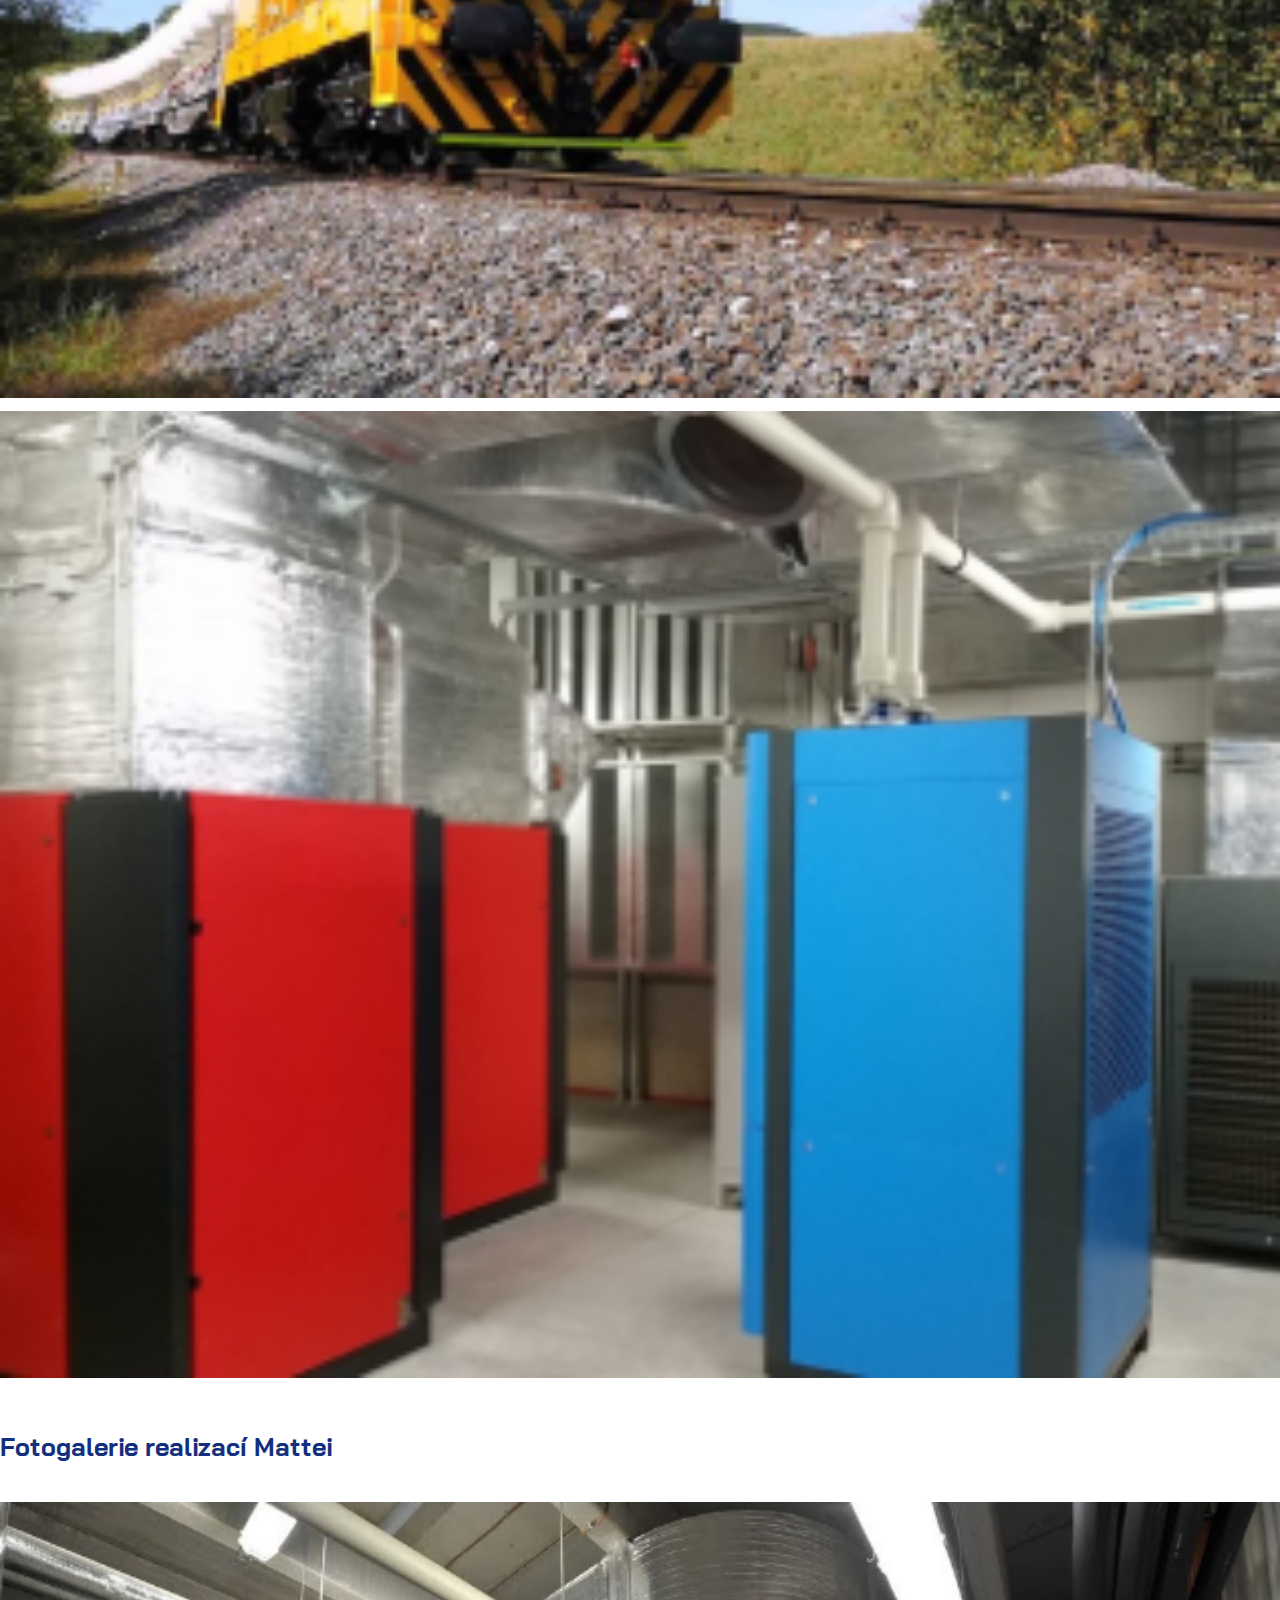
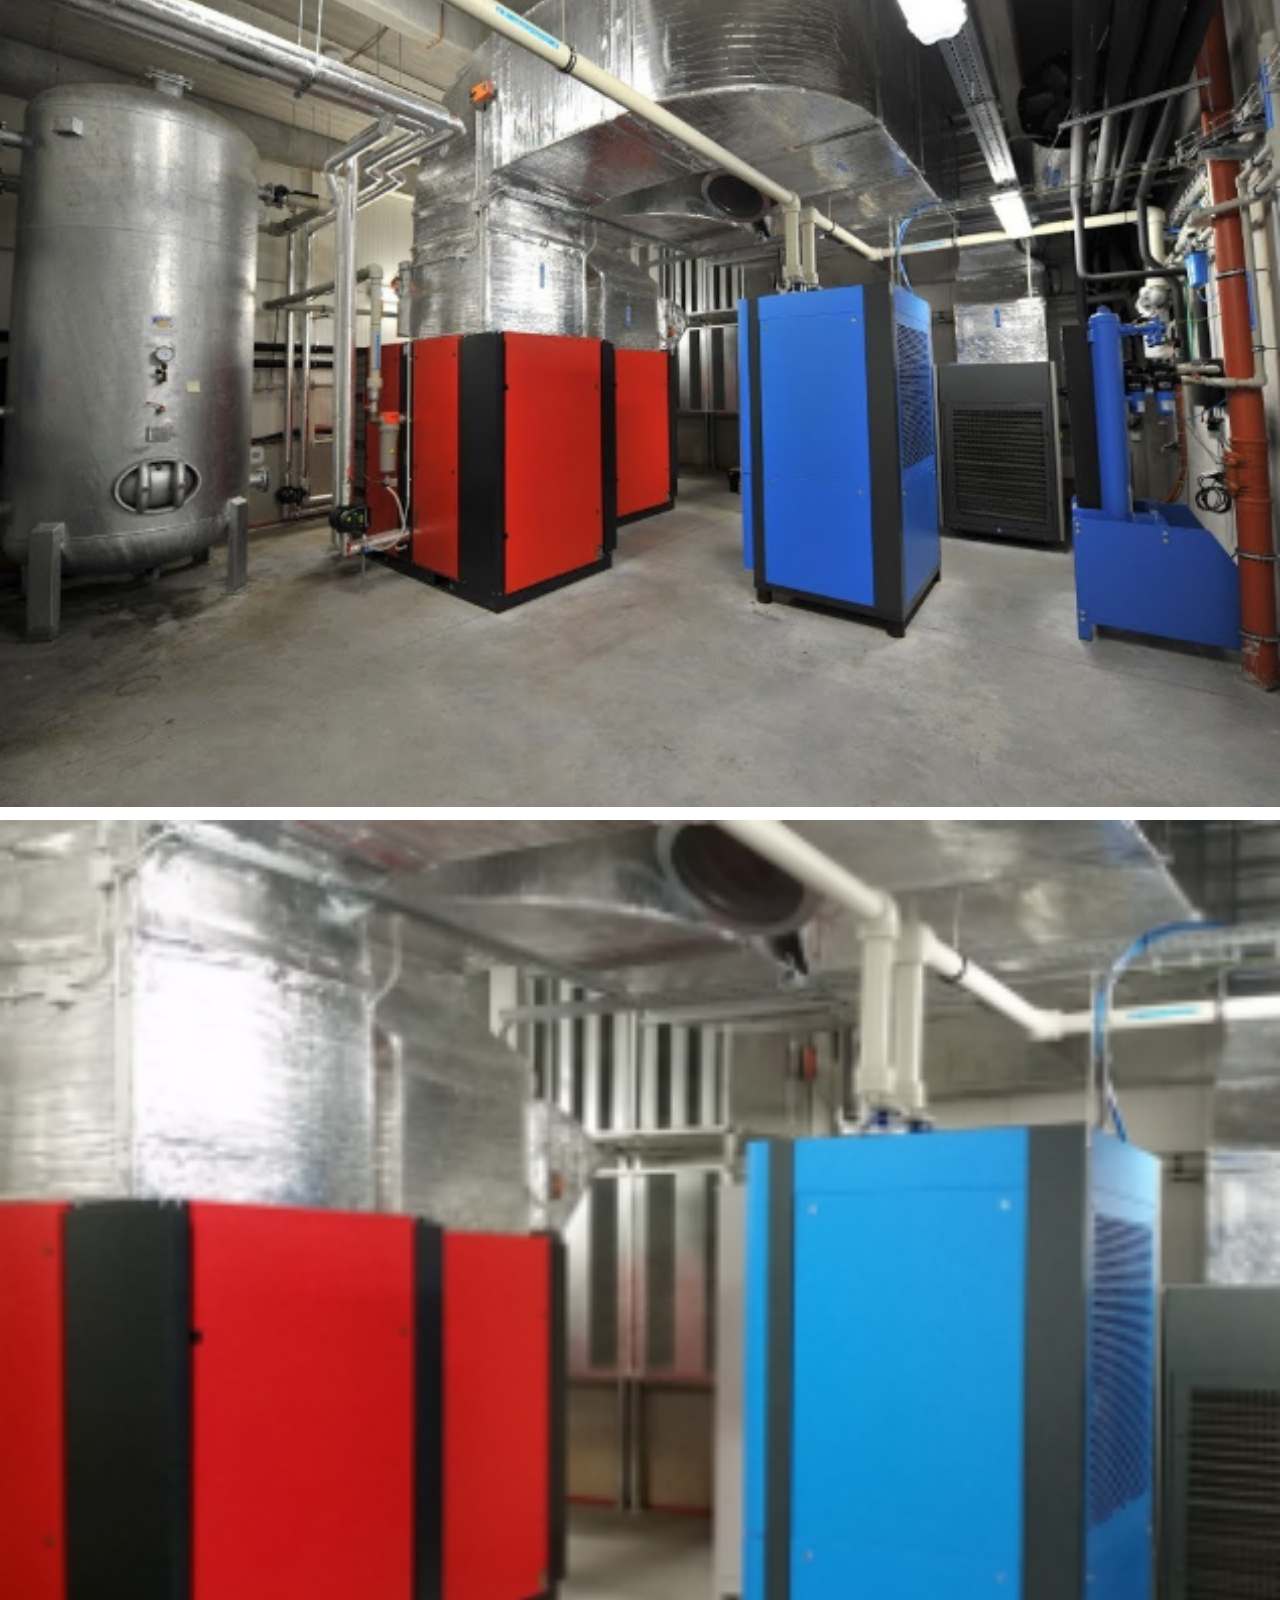
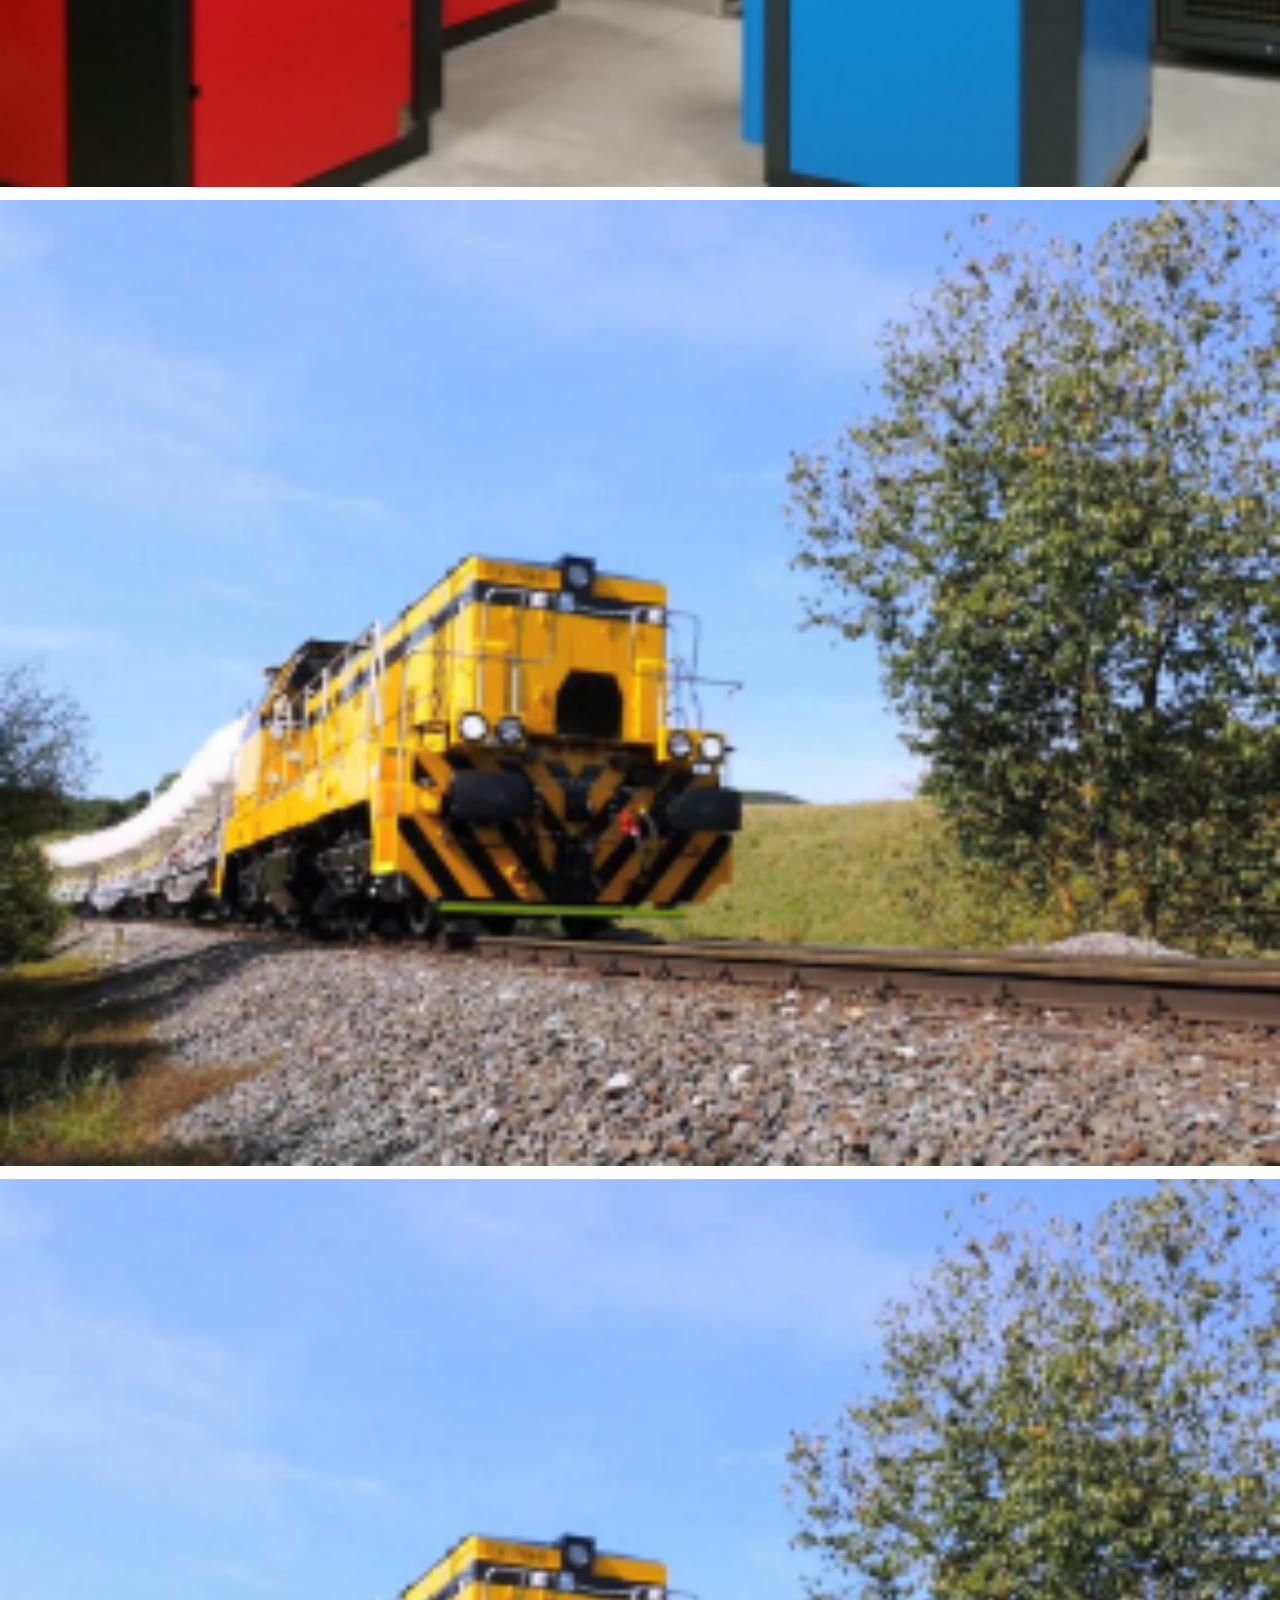
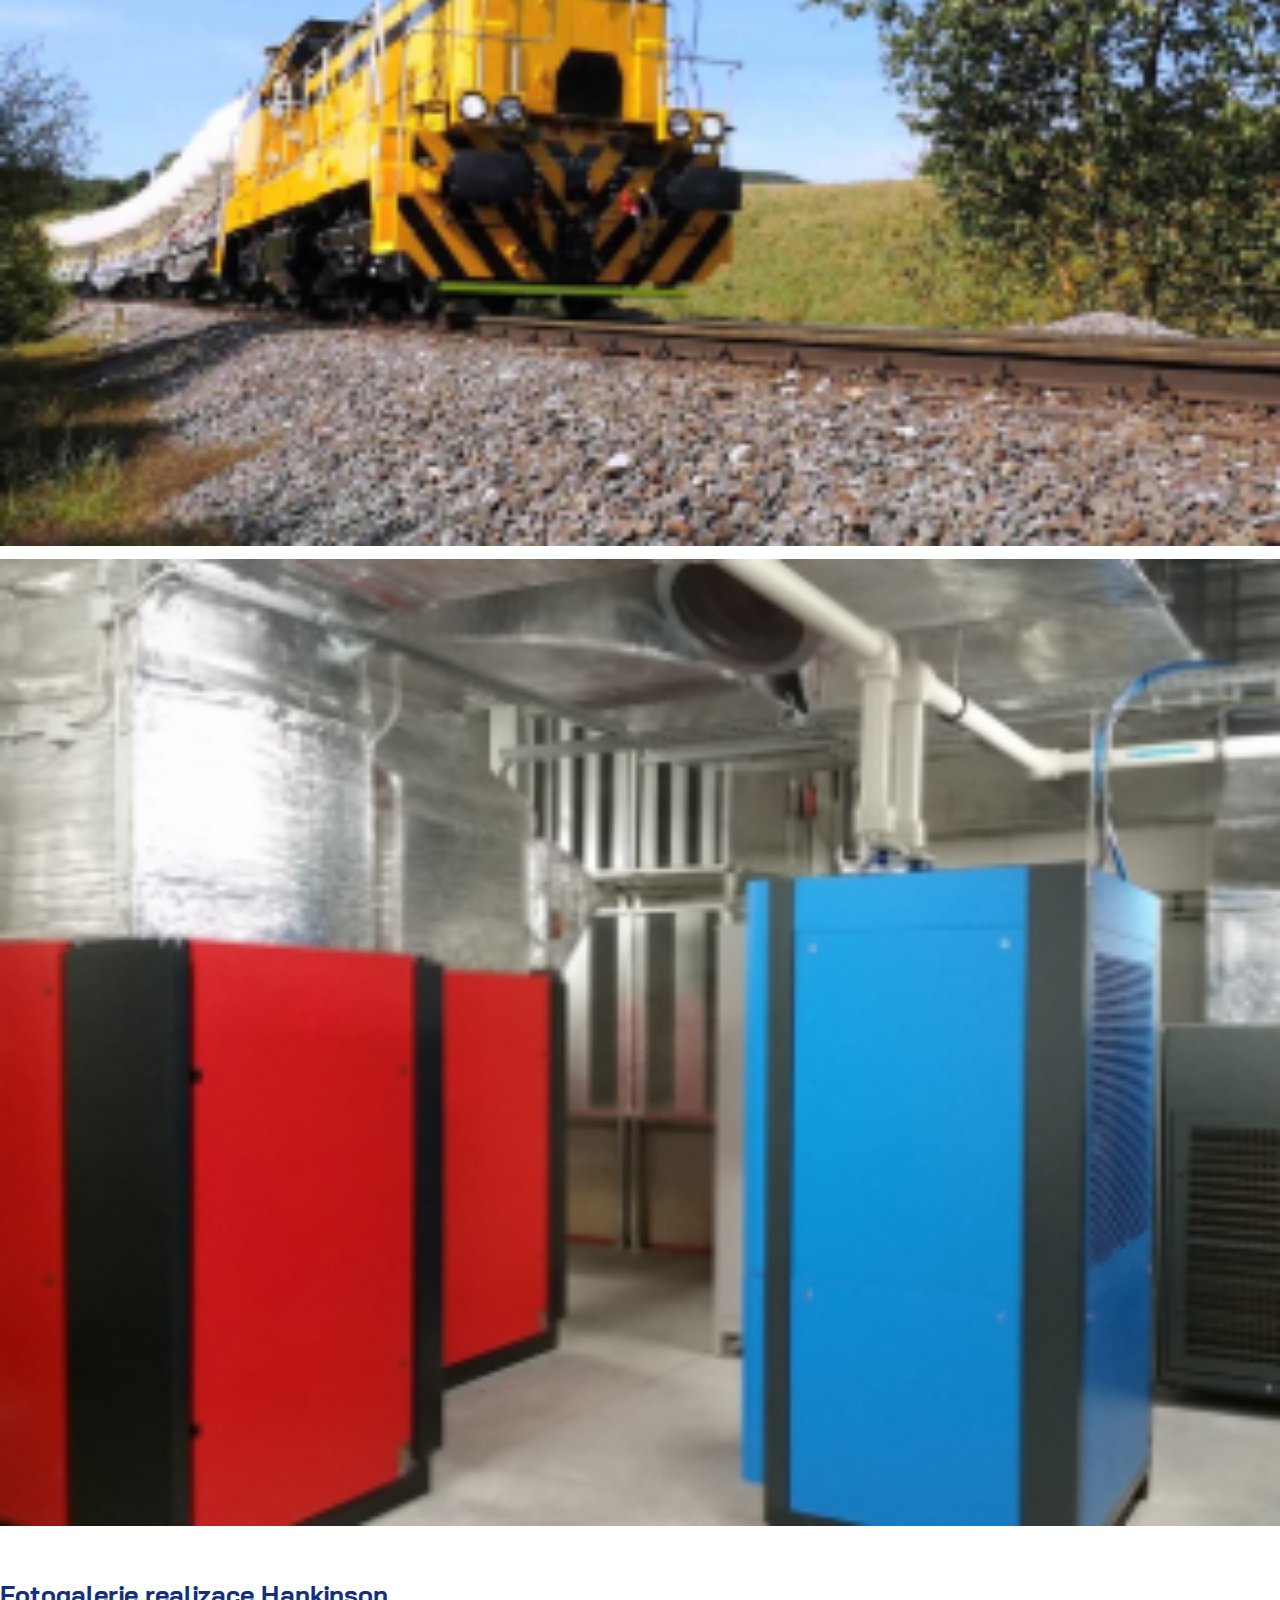
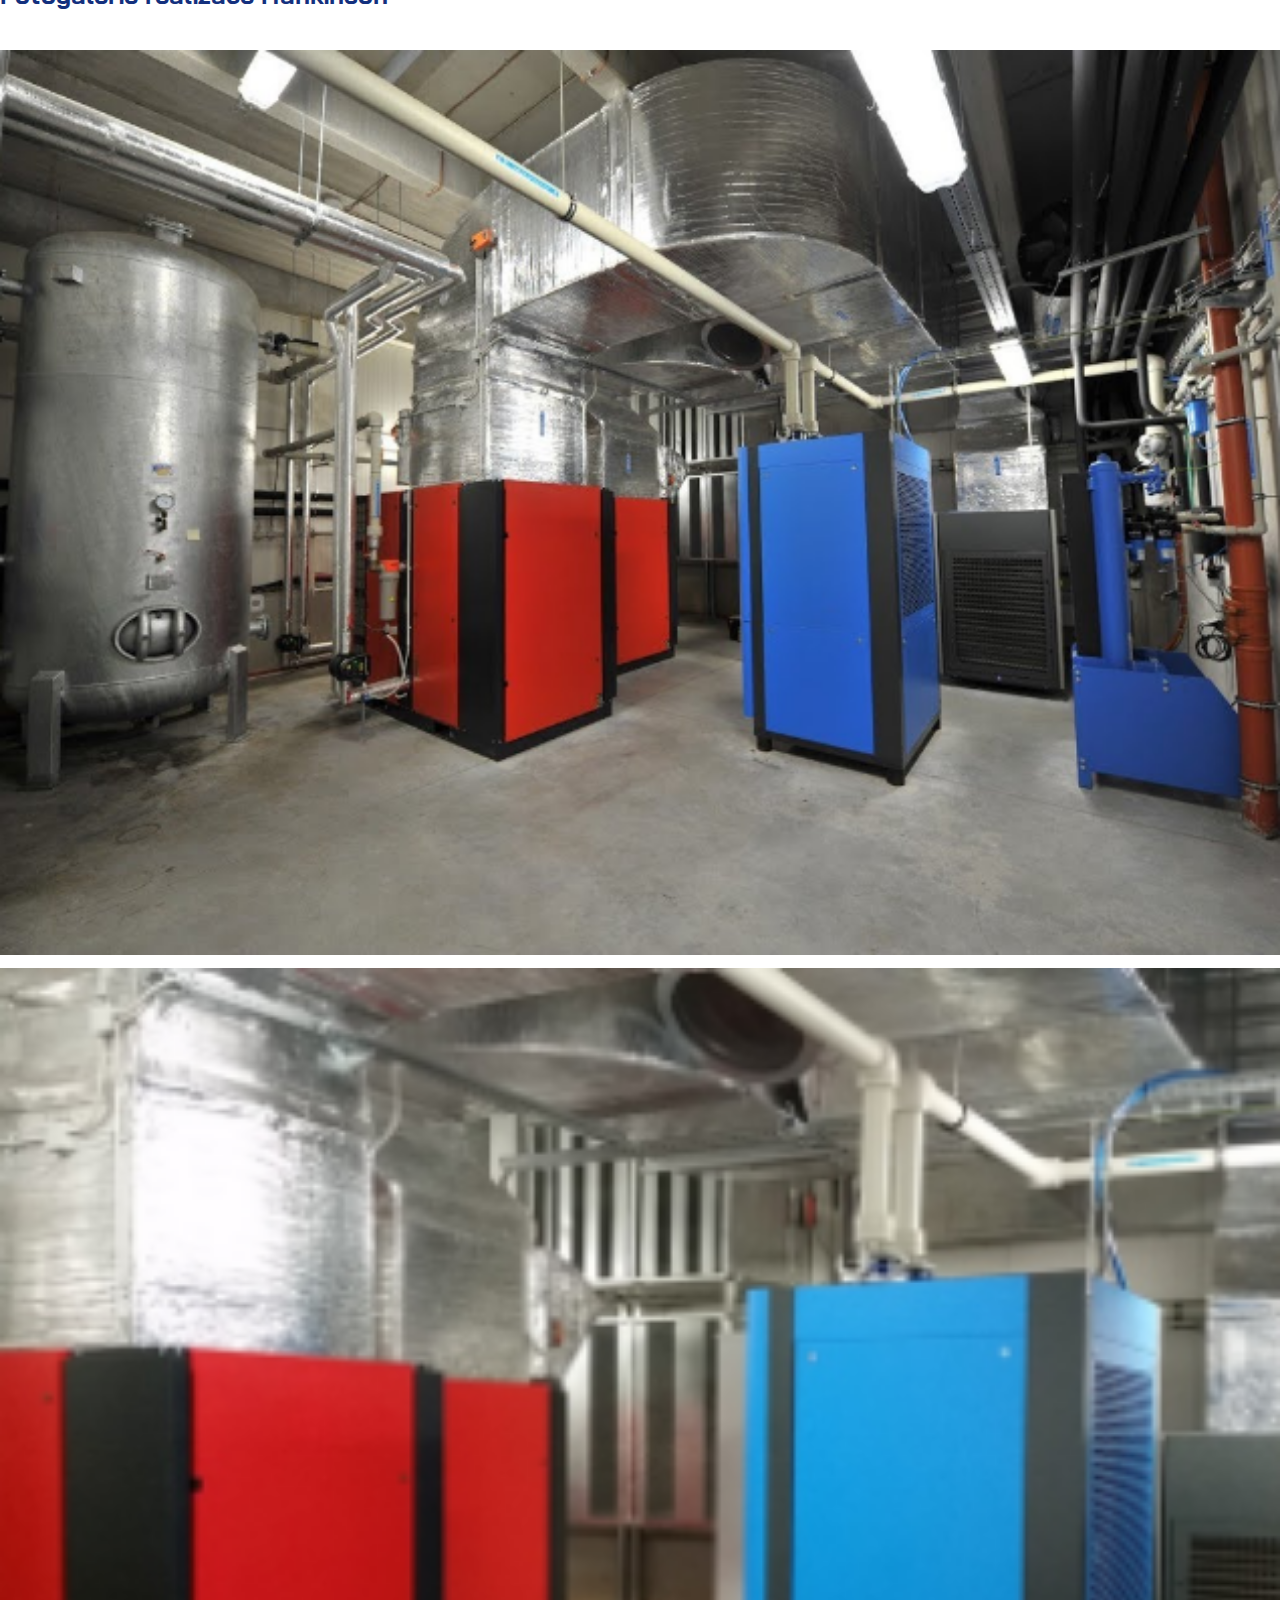
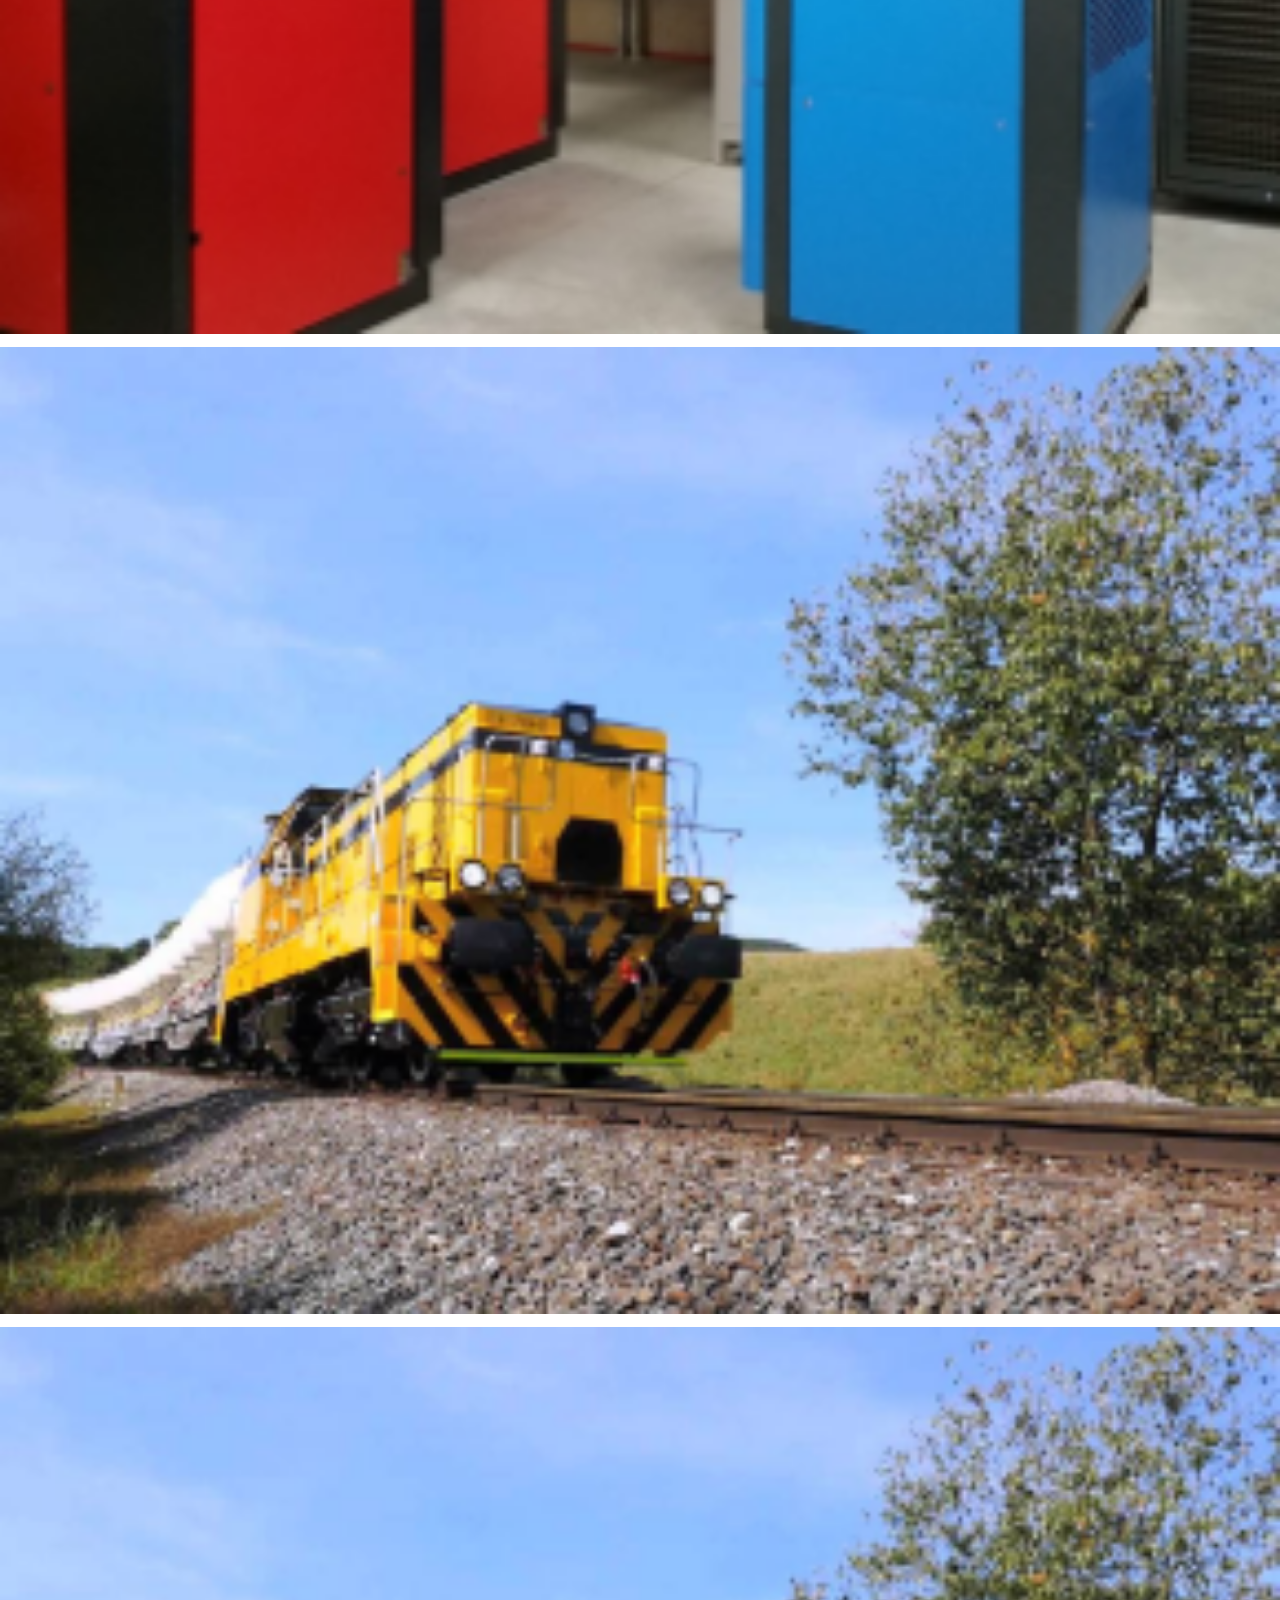
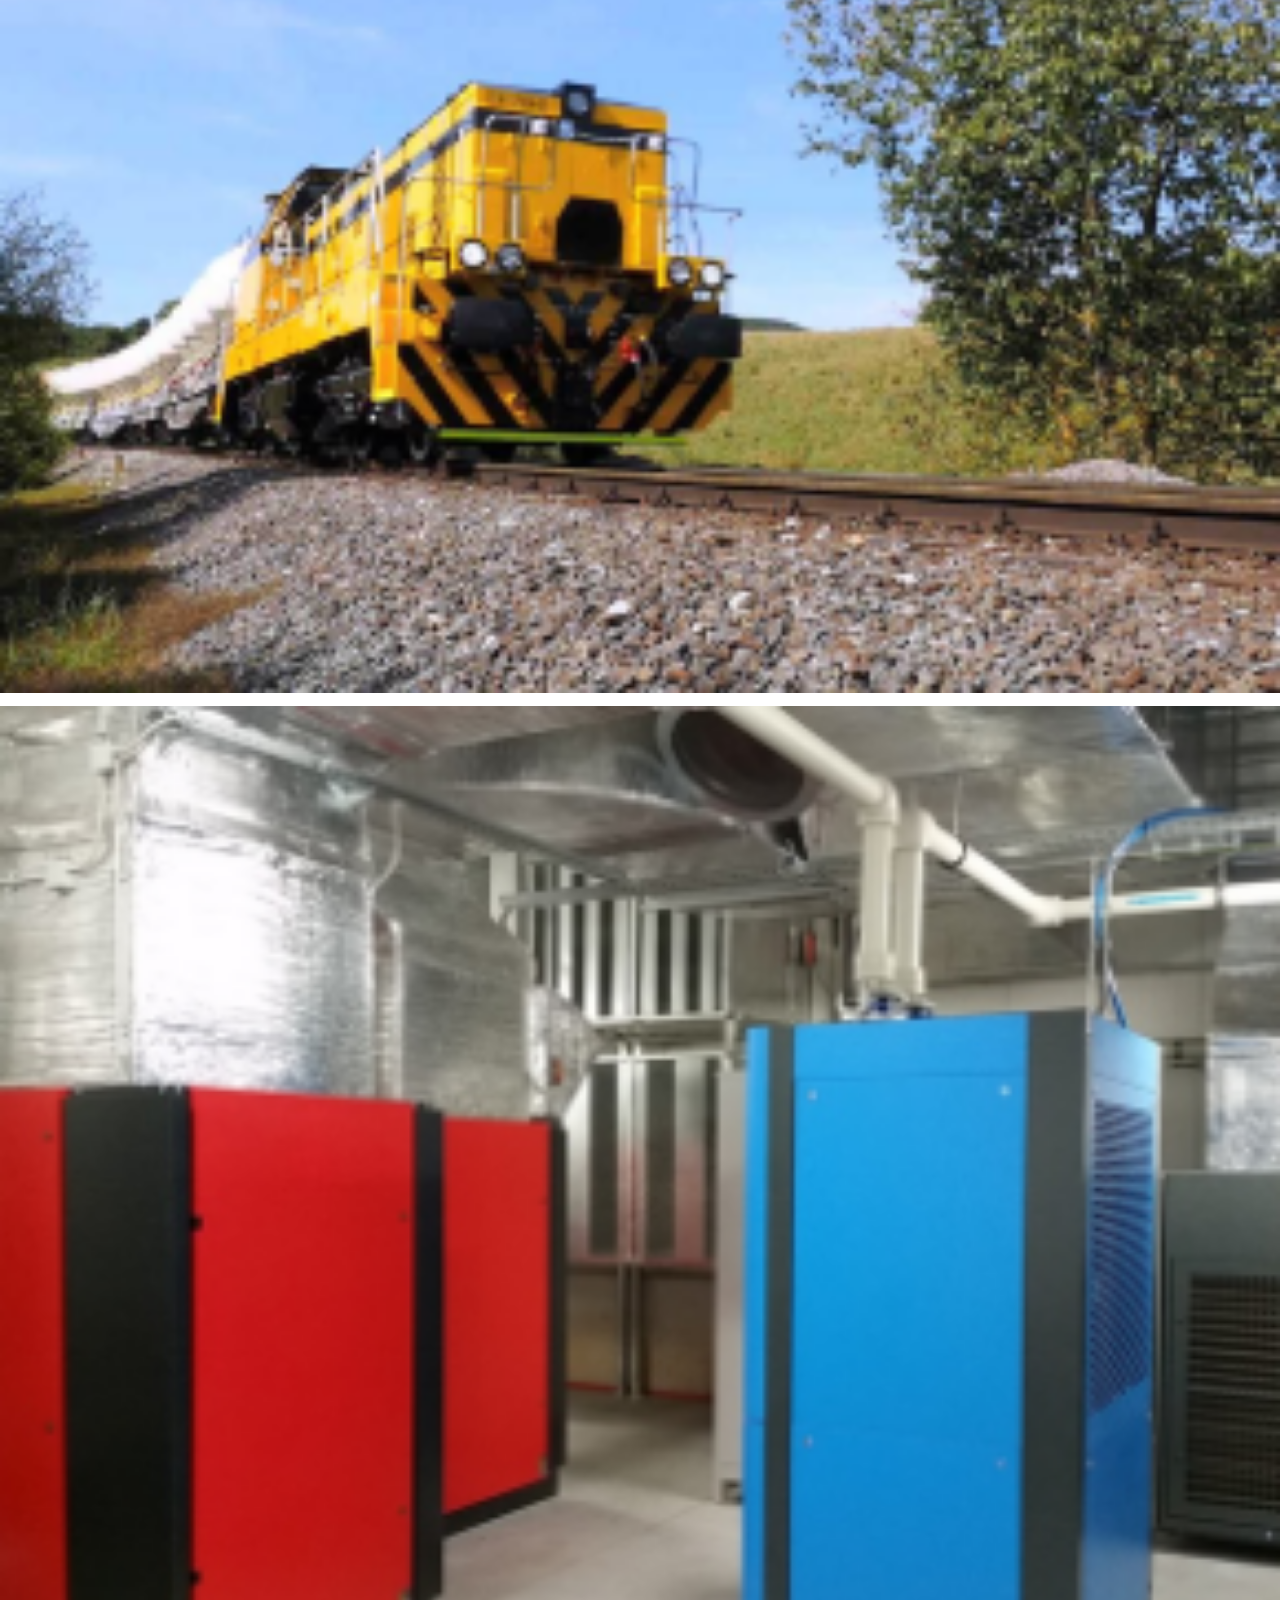
==== commit c64ee5bc: "third commit" ====
--- a/link.html
+++ b/link.html
@@ -3,7 +3,6 @@
 	<head>
 		<meta charset="UTF-8" />
 		<meta name="viewport" content="width=device-width, initial-scale=1.0" />
-		<link rel="stylesheet" href="/css/style.css" />
 		<link
 			href="https://cdn.jsdelivr.net/npm/bootstrap@5.3.0/dist/css/bootstrap.min.css"
 			rel="stylesheet"
@@ -16,6 +15,7 @@
 			href="https://fonts.googleapis.com/css2?family=Bai+Jamjuree:ital,wght@0,200;0,300;0,400;0,500;0,600;0,700;1,200;1,300;1,400;1,500;1,600;1,700&display=swap"
 			rel="stylesheet"
 		/>
+		<link rel="stylesheet" href="/css/style.css" />
 
 		<title>Mondo</title>
 		<script
@@ -34,16 +34,18 @@
 						<a href="#">
 							<img class="heroNavbar__img" src="img/logo copy.png" />
 						</a>
-						<a class="heroNavbar__p heroNavbar__p--center">
+						<a class="heroNavbar__p heroNavbar__p--center" href="#">
 							Kompresové stanice na míru již 25 let
 						</a>
 						<div class="heroNavbar--item">
-							<a class="heroNavbar__p heroNavbar-tel">777 456 456</a>
-							<a class="heroNavbar__p"> Zákaznická linka Po-Pá 8-17 </a>
+							<a class="heroNavbar__p heroNavbar-tel" href="#">777 456 456</a>
+							<a class="heroNavbar__p" href="#">
+								Zákaznická linka Po-Pá 8-17
+							</a>
 						</div>
 						<div class="heroNavbar--item heroNavbar--item-lupa">
-							<a class="heroNavbar__p heroNavbar-tel">777 456 456</a>
-							<a class="heroNavbar__p">Havarijní servis</a>
+							<a class="heroNavbar__p heroNavbar-tel" href="#">777 456 456</a>
+							<a class="heroNavbar__p" href="#">Havarijní servis</a>
 						</div>
 						<div class="heroNavbar--container-btn">
 							<img
@@ -51,7 +53,7 @@
 								src="img/tabler-icon-search.png"
 							/>
 
-							<button class="heroNavbar--btn">KONZULTACE ZDARMA</button>
+							<button class="btn btn--red">KONZULTACE ZDARMA</button>
 						</div>
 					</div>
 				</div>
@@ -76,7 +78,7 @@
 							class="navbar-nav w-100 justify-content-between align-items-center"
 						>
 							<li class="navbar__item active nav-li">
-								<a href="#" class="nav-link">KOMPRESORY </a>
+								<a href="link.html" class="nav-link">KOMPRESORY </a>
 								<div class="multiple">
 									<ul class="multiple-nav">
 										<li class="col col-3">
@@ -115,6 +117,22 @@
 													<div class="multiple__description">
 														<a href="#" class="">Mattei Optima</a>
 
+														<p class="multiple__p" href="#">
+															Stručný popis podkategorie pro lepší pochopení
+														</p>
+													</div>
+												</div>
+											</div>
+										</li>
+										<li class="col col-3">
+											<div class="multiple__item">
+												<div class="d-flex justify-content-around">
+													<div class="d-flex align-items-center">
+														<div class="multiple__picture"></div>
+													</div>
+													<div class="multiple__description">
+														<a href="#" class="">Mattei ERC</a>
+
 														<p class="multiple__p">
 															Stručný popis podkategorie pro lepší pochopení
 														</p>
@@ -129,7 +147,7 @@
 														<div class="multiple__picture"></div>
 													</div>
 													<div class="multiple__description">
-														<a href="#" class="">Mattei ERC</a>
+														<a href="#">Mattei Air Center</a>
 
 														<p class="multiple__p">
 															Stručný popis podkategorie pro lepší pochopení
@@ -145,23 +163,7 @@
 														<div class="multiple__picture"></div>
 													</div>
 													<div class="multiple__description">
-														<a href="#" class="">Mattei Air Center</a>
-
-														<p class="multiple__p">
-															Stručný popis podkategorie pro lepší pochopení
-														</p>
-													</div>
-												</div>
-											</div>
-										</li>
-										<li class="col col-3">
-											<div class="multiple__item">
-												<div class="d-flex justify-content-around">
-													<div class="d-flex align-items-center">
-														<div class="multiple__picture"></div>
-													</div>
-													<div class="multiple__description">
-														<a href="#" class="">Mattei Blade</a>
+														<a href="#">Mattei Blade</a>
 
 														<p class="multiple__p">
 															Stručný popis podkategorie pro lepší pochopení
@@ -178,7 +180,7 @@
 														<div class="multiple__picture"></div>
 													</div>
 													<div class="multiple__description">
-														<a href="#" class="">Second Hand</a>
+														<a href="#">Second Hand</a>
 
 														<p class="multiple__p">
 															Stručný popis podkategorie pro lepší pochopení
@@ -194,7 +196,7 @@
 														<div class="multiple__picture"></div>
 													</div>
 													<div class="multiple__description">
-														<a href="#" class="">Pujcovna</a>
+														<a href="#">Pujcovna</a>
 
 														<p class="multiple__p">
 															Stručný popis podkategorie pro lepší pochopení
@@ -218,7 +220,7 @@
 														</div>
 													</div>
 													<div class="multiple__description">
-														<a href="#" class="">Proč kompresory Mattei</a>
+														<a href="#">Proč kompresory Mattei</a>
 													</div>
 												</div>
 											</div>
@@ -235,9 +237,7 @@
 														</div>
 													</div>
 													<div class="multiple__description">
-														<a href="#" class=""
-															>Pístové vs.lamelové kompresory</a
-														>
+														<a href="#">Pístové vs.lamelové kompresory</a>
 													</div>
 												</div>
 											</div>
@@ -254,7 +254,7 @@
 														</div>
 													</div>
 													<div class="multiple__description">
-														<a href="#" class="">Proč si vybrat naši firmu</a>
+														<a href="#">Proč si vybrat naši firmu</a>
 													</div>
 												</div>
 											</div>
@@ -264,7 +264,7 @@
 							</li>
 
 							<li class="navbar__item nav-li">
-								<a href="link.html" class="nav-link"
+								<a href="/link.html" class="nav-link"
 									>ÚPRAVA STLAČENÉHO VZDUCH</a
 								>
 							</li>
@@ -288,120 +288,273 @@
 				</nav>
 			</div>
 		</header>
+		<!-- Header-->
 		<main>
+			<section>
+				<div class="header">
+					<div class="header__background--color">
+						<div class="container mobile__version">
+							<div class="row">
+								<div class="col">
+									<div class="header__title">
+										<h1>Profesionální kompresorové stanice a úprava vzduchu</h1>
+										<div class="header__box">
+											<div>
+												<a class="btn btn--red">KATALOG KOMPRESORŮ</a>
+											</div>
+											<div>
+												<a class="header__video">Přehrát video</a>
+											</div>
+										</div>
+									</div>
+								</div>
+							</div>
+						</div>
+					</div>
+				</div>
+			</section>
+			<!-- Fotogalerie -->
+			<section class="photogalery">
+				<div class="container mobil__version">
+					<div class="row">
+						<div class="col-md-6 col-xs-12">
+							<div class="photogalery__box--title">
+								<h1>Fotogalerie</h1>
+								<p>
+									Lorem ipsum, dolor sit amet consectetur adipisicing elit.
+									Quisquam sequi quos perferendis ex eaque culpa omnis numquam,
+									possimus itaque quibusdam, ullam accusantium! Maxime quos
+									corporis nostrum. Totam ex nemo sunt!
+								</p>
+							</div>
+						</div>
+					</div>
+					<div class="photogalery__item">
+						<div class="row">
+							<div class="col">
+								<div class="row">
+									<div class="col">
+										<h2>Nejzajímavější realizace 2019</h2>
+									</div>
+								</div>
+								<div class="photogalery__wrap--photo">
+									<div class="row">
+										<div class="col-lg-6 col-sm-12 col-xs-12">
+											<img src="/img/maxresdefault (-1.png" />
+										</div>
+										<div class="col-lg-6 col-sm-12 col-xs-12">
+											<div class="row">
+												<div class="col-sm-6 col-xs-6">
+													<img src="/img/qdzUQ-1.png" />
+												</div>
+												<div class="col-sm-6 col-xs-6">
+													<img src="/img/maxresdefault-1.png" />
+												</div>
+												<div class="col-sm-6 col-xs-6">
+													<img src="/img/maxresdefault-1.png" />
+												</div>
+												<div class="col-sm-6 col-xs-6">
+													<img src="/img/qdzUQ-1.png" />
+												</div>
+											</div>
+										</div>
+									</div>
+								</div>
+							</div>
+						</div>
+					</div>
+					<div class="photogalery__item">
+						<div class="row">
+							<div class="col">
+								<div class="row">
+									<div class="col">
+										<h2>Fotogalerie realizací Mattei</h2>
+									</div>
+								</div>
+								<div class="photogalery__wrap--photo">
+									<div class="row">
+										<div class="col-lg-6 col-sm-12 col-xs-12">
+											<img src="/img/maxresdefault (-1.png" />
+										</div>
+										<div class="col-lg-6 col-sm-12 col-xs-12">
+											<div class="row">
+												<div class="col-sm-6 col-xs-6">
+													<img src="/img/qdzUQ-1.png" />
+												</div>
+
+												<div class="col-sm-6 col-xs-6">
+													<img src="/img/maxresdefault-1.png" />
+												</div>
+
+												<div class="col-sm-6 col-xs-6">
+													<img src="/img/maxresdefault-1.png" />
+												</div>
+
+												<div class="col-sm-6 col-xs-6">
+													<img src="/img/qdzUQ-1.png" />
+												</div>
+											</div>
+										</div>
+									</div>
+								</div>
+							</div>
+						</div>
+					</div>
+					<div class="photogalery__item">
+						<div class="row">
+							<div class="col">
+								<div class="row">
+									<div class="col">
+										<h2>Fotogalerie realizace Hankinson</h2>
+									</div>
+								</div>
+								<div class="photogalery__wrap--photo">
+									<div class="row">
+										<div class="col-lg-6 col-sm-12 col-xs-12">
+											<img src="/img/maxresdefault (-1.png" />
+										</div>
+										<div class="col-lg-6 col-sm-12 col-xs-12">
+											<div class="row">
+												<div class="col-sm-6 col-xs-6">
+													<img src="/img/qdzUQ-1.png" />
+												</div>
+												<div class="col-sm-6 col-xs-6">
+													<img src="/img/maxresdefault-1.png" />
+												</div>
+												<div class="col-sm-6 col-xs-6">
+													<img src="/img/maxresdefault-1.png" />
+												</div>
+												<div class="col-sm-6 col-xs-6">
+													<img src="/img/qdzUQ-1.png" />
+												</div>
+											</div>
+										</div>
+									</div>
+								</div>
+							</div>
+						</div>
+					</div>
+				</div>
+			</section>
+
 			<!-- Section contact -->
-			<section class="contact">
-				<div class="container">
-					<div class="contact__box">
-						<h2>Kontakty</h2>
-						<div class="col-6">
-							<div class="row">
-								<div class="col-lg-6 col-md-6 col-xs-12">
-									<div class="d-flex">
-										<div class="contact__img">
-											<img src="/img/Rectangle 803.png" />
-										</div>
-										<div>
-											<h3>Jan Balíček</h3>
-											<p>Zákaznická podpora</p>
-											<p>777 456 456</p>
-											<p>info.balicek@mondo.cz</p>
-										</div>
-									</div>
-								</div>
-								<div class="col-lg-6 col-md-6 col-xs-12">
-									<div class="d-flex">
-										<div class="contact__img">
-											<img src="/img/Rectangle 803.png" />
-										</div>
-										<div>
-											<h3>Jan Balíček</h3>
-											<p>Zákaznická podpora</p>
-											<p>777 456 456</p>
-											<p>info.balicek@mondo.cz</p>
-										</div>
-									</div>
-								</div>
-							</div>
-						</div>
-
-						<div>
-							<h2>Pobočky</h2>
-							<div class="col-6">
+			<section>
+				<div class="contact">
+					<div class="container mobile__version">
+						<div class="contact__box">
+							<div class="contact--item">
 								<div class="row">
-									<div class="col-lg-6 col-md-6 col-xs-12">
+									<div class="col">
+										<h2>Kontakty</h2>
+									</div>
+								</div>
+								<div class="row">
+									<div class="col-lg-6 col-md-12 col-xs-12">
 										<div class="d-flex">
+											<div class="contact__img">
+												<img src="/img/Rectangle 803.png" />
+											</div>
 											<div>
+												<h3>Jan Balíček</h3>
+												<p class="contact__p">Zákaznická podpora</p>
+												<p class="contact__p">777 456 456</p>
+												<p class="contact__p">info.balicek@mondo.cz</p>
+											</div>
+										</div>
+									</div>
+									<div class="col-lg-6 col-md-12 col-xs-12">
+										<div class="d-flex">
+											<div class="contact__img">
+												<img src="/img/Rectangle 803.png" />
+											</div>
+											<div>
+												<h3>Jan Balíček</h3>
+												<p class="contact__p">Zákaznická podpora</p>
+												<p class="contact__p">777 456 456</p>
+												<p class="contact__p">info.balicek@mondo.cz</p>
+											</div>
+										</div>
+									</div>
+								</div>
+							</div>
+							<div class="contact--item">
+								<h2>Pobočky</h2>
+								<div class="row">
+									<div class="col-lg-6 col-md-12 col-xs-12">
+										<div class="d-flex">
+											<div class="contact__img">
 												<img src="/img/Rectangle 802.png" />
 											</div>
 											<div>
 												<h3>Mondo Čechy</h3>
-												<p>Vážní 899</p>
-												<p>500 03 Hradec Králové</p>
-												<p>Czech Republic</p>
-											</div>
-										</div>
-									</div>
-									<div class="col-lg-6 col-md-6 col-xs-12">
+												<p class="contact__p">Vážní 899</p>
+												<p class="contact__p">500 03 Hradec Králové</p>
+												<p class="contact__p">Czech Republic</p>
+											</div>
+										</div>
+									</div>
+									<div class="col-lg-6 col-md-12 col-xs-12">
 										<div class="d-flex">
-											<div>
+											<div class="contact__img">
 												<img src="/img/Rectangle 802.png" />
 											</div>
-											<div>
+											<div class="contact__wrap">
 												<h3>Mondo Morava</h3>
-												<p>Vážní 899</p>
-												<p>500 03 Hradec Králové</p>
-												<p>Czech Republic</p>
-											</div>
-										</div>
-									</div>
-								</div>
-							</div>
-						</div>
-					</div>
-					<!-- form -->
-					<form class="contact--form d-flex justify-content-center">
-						<div class="col-md-7 col-xs-12">
-							<div class="row">
-								<h4>Napiště nám</h4>
-								<p>Potřebujete poradit s výběrem nového kompresoru?</p>
-								<p>Rádi vám poradíme</p>
+												<p class="contact__p">Vážní 899</p>
+												<p class="contact__p">500 03 Hradec Králové</p>
+												<p class="contact__p">Czech Republic</p>
+											</div>
+										</div>
+									</div>
+								</div>
+							</div>
+							<form class="contact--form">
+								<div class="row">
+									<div class="col">
+										<h4>Napiště nám</h4>
+										<p class="contact--form__p">
+											Potřebujete poradit s výběrem nového kompresoru?
+										</p>
+										<p class="contact--form__p">Rádi vám poradíme</p>
+									</div>
+								</div>
 								<div class="contact--form-name">
 									<input type="text" placeholder="Jméno a příjmení" />
-								</div>
-								<div><input type="number" placeholder="Telefon" /></div>
-								<div>
+
+									<input type="number" placeholder="Telefon" />
+
 									<input
 										type="email"
 										class="form-control"
 										id="exampleFormControlInput1"
 										placeholder="E-mail"
 									/>
-								</div>
-								<div>
+
 									<textarea
 										class="form-control"
 										id="exampleFormControlTextarea1"
 										rows="3"
 									>
- Vaše zpráva pro nás</textarea
+	 Vaše zpráva pro nás</textarea
 									>
 								</div>
-
-								<p>
-									Odesláním formuláře souhlasíte s Zpracováním osobních údajů
+								<p class="contact--form__private">
+									Odesláním formuláře souhlasíte s
+									<span>zpracováním osobních údajů</span>
 								</p>
-								<button>ODESLAT</button>
-							</div>
-						</div>
-					</form>
+								<div class="contact--form--WrapButton">
+									<button class="btn btn--red">ODESLAT</button>
+								</div>
+							</form>
+						</div>
+					</div>
 				</div>
 			</section>
 		</main>
 		<!-- footer -->
 		<footer>
 			<!-- footer -light-blue-->
-			<div class="footer footer--lightBlue">
+			<div class="footer footer--lightBlue mobil__version">
 				<div class="container">
 					<div class="row">
 						<div class="col-lg-3 col-md-6 col-xs-12">
@@ -463,7 +616,7 @@
 				</div>
 			</div>
 			<!-- footer -dakr-blue-->
-			<div class="footer footer--darkBlue">
+			<div class="footer footer--darkBlue mobil__version">
 				<div class="container">
 					<div class="row">
 						<div class="col-lg-2 col-md-4 col-sm-6">
@@ -524,7 +677,7 @@
 				</div>
 			</div>
 			<!--Patička-->
-			<div class="footer--light">
+			<div class="footer--light mobil__version">
 				<div class="container d-flex justify-content-between">
 					<div class="footer--light__ikon">
 						<img src="/img/pngegg-2.png" />
--- a/css/style.css
+++ b/css/style.css
@@ -16,10 +16,6 @@
   margin: 0rem;
 }
 
-.row > * {
-  padding: 0;
-}
-
 p {
   color: #03020f;
   margin-bottom: 0;
@@ -31,6 +27,28 @@
 
 ::-webkit-input-placeholder {
   text-align: center;
+}
+
+.btn {
+  font-size: 1.4rem;
+  line-height: 1.8rem;
+  text-align: center;
+  padding: 1.5rem 2rem;
+  font-weight: 700;
+  cursor: pointer;
+  border-radius: 0.3rem;
+  text-decoration: none;
+}
+
+.btn--red {
+  background-color: #e30037;
+  color: #fff;
+}
+
+.btn--white {
+  background-color: #fff;
+  border: 0.2rem solid #e30037;
+  color: #e30037;
 }
 
 /* ============
@@ -61,13 +79,9 @@
   padding-right: 10rem;
 }
 .heroNavbar--btn {
-  border: 2px solid #e30037;
-  background-color: #e30037;
-  color: #fff;
-  font-size: 1.4rem;
-  font-weight: 700;
   padding: 1.5rem 2rem;
   border-radius: 0.3rem;
+  border: none;
 }
 .heroNavbar__img {
   width: 10rem;
@@ -130,6 +144,7 @@
   background-color: #fff;
   transition: all 0.3s case 0s;
   visibility: hidden;
+  z-index: 9999;
 }
 .multiple-nav {
   display: flex;
@@ -217,11 +232,6 @@
   display: none;
 }
 
-.navbar {
-  margin-top: 1rem;
-  margin-bottom: 1rem;
-}
-
 /* ===============
 Header M- Queries
 ============== */
@@ -236,6 +246,12 @@
     font-weight: 700;
     padding: 1rem 1rem;
     border-radius: 0.3rem;
+  }
+}
+@media screen and (max-width: 991px) {
+  .navbar {
+    margin-top: 1rem;
+    margin-bottom: 1rem;
   }
 }
 @media screen and (max-width: 768px) {
@@ -273,6 +289,21 @@
     font-size: 1rem;
     padding: 1rem 1.4rem;
     margin-left: 1rem;
+  }
+}
+/* ===============
+multiple - navbar M-Q
+============== */
+@media screen and (max-width: 991px) {
+  .multiple img {
+    width: 5rem;
+  }
+  .multiple-nav {
+    display: flex;
+    flex-direction: column;
+  }
+  .multiple__item {
+    display: flex;
   }
 }
 /* ===============
@@ -415,7 +446,7 @@
   box-shadow: 0 0 0.3rem 0 rgba(0, 0, 0, 0.1);
   max-width: 50rem;
   right: 3rem;
-  top: -10rem;
+  top: -11rem;
   padding-right: 5rem;
   padding-left: 3rem;
 }
@@ -426,12 +457,14 @@
   font-weight: 600;
   margin-top: 3rem;
   margin-bottom: 1rem;
+  margin-left: 1rem;
 }
 .contact--form__p {
   font-size: 1.5rem;
   line-height: 2.2rem;
   color: #0a1c4b;
   font-weight: 600;
+  margin-left: 1rem;
 }
 .contact--form input {
   width: 100%;
@@ -455,6 +488,8 @@
 .contact--form textarea {
   margin: 1rem;
   height: 10rem;
+  text-align: start;
+  font-size: 1.4rem;
 }
 .contact--form span {
   text-decoration: underline;
@@ -464,28 +499,27 @@
 .contact--form__private {
   margin-top: 3rem;
   text-align: center;
-  font-size: 1.4rem;
+  font-size: 1.2rem;
   color: #bdb8b8;
 }
 .contact--form-name {
-  padding-top: 4rem;
+  display: flex;
+  flex-direction: column;
+  justify-content: space-between;
+  margin-top: 2rem;
+}
+.contact--form--WrapButton {
+  display: flex;
+  justify-content: center;
+  margin-top: 2rem;
 }
 .contact--form button {
-  position: relative;
-  left: 15rem;
   margin-bottom: 5rem;
-  background-color: #e30037;
-  color: #fff;
+  border: none;
   width: 14rem;
-  border: 2px solid #e30037;
-  font-size: 1.4rem;
   line-height: 1.8rem;
   text-align: center;
   padding: 1.5rem 2rem;
-  font-weight: 700;
-  cursor: pointer;
-  border-radius: 0.3rem;
-  margin-top: 2rem;
 }
 
 /* ===============
@@ -507,11 +541,19 @@
     display: flex;
     justify-content: center;
   }
+  .contact--item {
+    width: 69%;
+  }
+}
+@media screen and (max-width: 350px) {
+  .contact--form h4 {
+    text-align: center;
+  }
 }
 .header {
   background-image: url(/img/pexels-flickr-149387.jpg);
-  padding-top: 10rem;
-  padding-bottom: 10rem;
+  padding-top: 13rem;
+  padding-bottom: 13rem;
   position: relative;
 }
 .header h1 {
@@ -520,18 +562,12 @@
   font-size: 4rem;
   position: relative;
 }
-.header__btn {
-  background-color: #e30037;
-  font-size: 1.4rem;
-  line-height: 1.8rem;
-  color: #fff;
-  padding: 1.5rem 2rem;
-  text-decoration: none;
-  position: relative;
-  font-weight: 700;
-  cursor: pointer;
-  border-radius: 0.3rem;
-  margin-top: 2rem;
+.header .btn {
+  position: relative;
+}
+.header__box {
+  display: flex;
+  margin-top: 10rem;
 }
 .header__icon {
   width: 4rem;
@@ -549,6 +585,9 @@
 .header__video::before {
   content: url("/img/icons8-play-48.png");
   display: inline-block;
+  height: 4.8rem;
+  width: auto;
+  margin-right: 1rem;
 }
 
 .header::before {
@@ -568,10 +607,9 @@
   .header h1 {
     font-size: 2.5rem;
   }
-  .header__btn {
+  .header .btn {
     font-size: 1.2rem;
     padding: 1rem 1.5rem;
-    text-decoration: none;
   }
 }
 @media screen and (max-width: 575px) {
@@ -666,13 +704,13 @@
 Header M- Queries
 ============== */
 @media screen and (max-width: 750px) {
-  .description p,
-  .description h2 {
-    padding-left: 2rem;
-    padding-right: 2rem;
-  }
-  .description h2 {
+  .description h2,
+  .description p {
     text-align: center;
+  }
+  .description--number {
+    border-radius: 90%;
+    padding: 0.5rem 1.5rem 0.5rem 1.5rem;
   }
 }
 @media screen and (max-width: 400px) {
@@ -680,7 +718,10 @@
     font-size: 2.5rem;
   }
   .description--number {
-    margin-right: 0;
+    margin-right: 2rem;
+  }
+  .description li:hover > .description__arrow {
+    display: none;
   }
 }
 .main__category {
@@ -693,13 +734,17 @@
   font-weight: 600;
   font-size: 34px;
   line-height: 40px;
-  margin: 0;
   color: #fff;
   position: relative;
   font-weight: 700;
 }
 .main__category h3 {
-  font-weight: 600;
+  text-align: center;
+  font-size: 2rem;
+  color: #0a1c4b;
+  font-weight: 700;
+  line-height: 2.6rem;
+  margin-top: 3rem;
 }
 .main__category p {
   color: #fff;
@@ -708,7 +753,6 @@
 .main__category a {
   background-color: #fff;
   position: relative;
-  padding: 2rem;
   display: block;
   height: inherit;
   width: 100%;
@@ -724,13 +768,13 @@
   border-radius: 0.3rem;
   background-color: #fff;
   height: 26rem;
-  padding: 2rem;
   display: flex;
   flex-direction: column;
   justify-content: space-between;
   align-items: flex-start;
-  margin: 3rem;
-  padding: 2rem;
+  margin-top: 4rem;
+  margin-bottom: 4rem;
+  margin-right: 4rem;
 }
 .main__category--arrow {
   width: 3rem;
@@ -753,19 +797,11 @@
 Header M- Queries
 ============== */
 @media screen and (max-width: 1199px) {
-  .main__category--box {
-    margin: 3rem;
-  }
   .main__category--arrow {
     width: 2rem;
     right: 3rem;
   }
 }
-@media screen and (max-width: 991px) {
-  .main__category--box {
-    margin: 3rem;
-  }
-}
 @media screen and (max-width: 750px) {
   .main__category--arrow {
     width: 3rem;
@@ -777,7 +813,7 @@
     text-align: center;
   }
   .main__category--picture {
-    width: 17rem;
+    width: 15rem;
   }
 }
 @media screen and (max-width: 370px) {
@@ -791,7 +827,7 @@
 }
 .reference {
   padding-top: 10rem;
-  padding-bottom: 10rem;
+  padding-bottom: 5rem;
 }
 .reference h2 {
   font-size: 3.4rem;
@@ -804,7 +840,6 @@
   position: relative;
   height: inherit;
   display: block;
-  margin: 2rem;
 }
 .reference__box {
   position: absolute;
@@ -815,6 +850,9 @@
   flex-direction: column;
   justify-content: flex-end;
   align-items: start;
+}
+.reference__button {
+  margin-top: 5rem;
 }
 .reference--title {
   font-size: 1.7rem;
@@ -839,15 +877,6 @@
   left: -2rem;
   bottom: -1rem;
 }
-.reference__btn {
-  font-size: 1.4rem;
-  line-height: 1.8rem;
-  color: #e30037;
-  padding: 1rem 2rem;
-  text-decoration: none;
-  border: 0.2rem solid #e30037;
-  font-weight: 600;
-}
 
 /* ===============
 Header M- Queries
@@ -886,17 +915,10 @@
   color: #aeaeae;
   font-size: 1.2rem;
   line-height: 1.8rem;
-  margin-bottom: 6rem;
   margin-top: 0.5rem;
 }
-.compressors__btn {
-  font-size: 1.5rem;
-  background-color: #e30037;
-  color: #ddd6d6;
-  padding: 1.7rem 3rem;
-  text-decoration: none;
-  font-weight: 600;
-  border-radius: 0.3rem;
+.compressors__btn--box {
+  margin-top: 4rem;
 }
 .compressors img {
   width: 100%;
@@ -918,7 +940,7 @@
   .compressors p {
     text-align: center;
   }
-  .compressors__btn {
+  .compressors .btn {
     padding: 1.5rem 2rem;
     font-size: 1.2rem;
   }
@@ -934,7 +956,7 @@
 }
 .new {
   padding-top: 7rem;
-  padding-bottom: 7rem;
+  padding-bottom: 5rem;
   background-color: #f7f7f7;
 }
 .new h2 {
@@ -943,7 +965,6 @@
 }
 .new__wrap {
   position: relative;
-  margin-right: 3rem;
 }
 .new__box {
   box-shadow: 0 0 30px 0 rgba(0, 0, 0, 0.1);
@@ -951,10 +972,9 @@
   display: flex;
   flex-direction: column;
   position: relative;
-  width: 95%;
-  padding: 2rem 3rem 2rem 0rem;
-  top: -3rem;
-  left: 3rem;
+  padding: 3rem;
+  margin-left: 3.2rem;
+  margin-top: -3.2rem;
 }
 .new--picture {
   width: 100%;
@@ -967,14 +987,15 @@
   padding-left: 2rem;
   margin-top: 3rem;
 }
+.new__button {
+  margin-top: 2rem;
+}
 .new__btn {
+  position: absolute;
+  color: #00237d;
   background-color: #f1f1f1;
   padding: 0.4rem 1.8rem;
   font-size: 1.5rem;
-  text-decoration: none;
-  color: #0a1c4b;
-  left: 2rem;
-  position: absolute;
 }
 .new__article--box {
   display: flex;
@@ -985,7 +1006,7 @@
   text-decoration: none;
   font-size: 1.5rem;
   font-weight: 500;
-  margin-right: 2rem;
+  margin-right: 3rem;
 }
 .new__arrow {
   width: 2rem;
@@ -996,19 +1017,15 @@
   color: #c7c3c3;
   margin-left: 2rem;
 }
-.new__btn--red {
-  font-size: 1.4rem;
-  line-height: 1.8rem;
-  color: #e30037;
-  padding: 1rem 2rem;
-  text-decoration: none;
-  border: 0.2rem solid #e30037;
-  font-weight: 600;
-}
 
 /* ===============
 Header M- Queries
 ============== */
+@media screen and (max-width: 991px) {
+  .new__box {
+    margin-bottom: 2rem;
+  }
+}
 @media screen and (max-width: 750px) {
   .new h2 {
     text-align: center;
@@ -1038,9 +1055,48 @@
   .new__article-tag {
     font-size: 1.4rem;
   }
+  .new__btn {
+    padding: 0.2rem 1.5rem;
+    font-size: 1.2rem;
+  }
 }
 @media screen and (max-width: 378px) {
   .new__box {
     padding: 0;
   }
+}
+.photogalery {
+  margin-top: 4rem;
+  margin-bottom: 12rem;
+}
+.photogalery__item {
+  margin-bottom: 5rem;
+}
+.photogalery h1 {
+  font-weight: 600;
+  font-size: 3.4rem;
+  color: #13307e;
+}
+.photogalery h2 {
+  color: #13307e;
+  font-size: 2.5rem;
+  margin-top: 4rem;
+}
+.photogalery p {
+  font-size: 1.5rem;
+}
+.photogalery__box--title {
+  margin-top: 2rem;
+}
+.photogalery__wrap--photo {
+  margin-top: 3rem;
+}
+.photogalery img {
+  padding-top: 1rem;
+  width: 100%;
+  height: 100%;
+}
+
+img {
+  padding-top: 1rem;
 }/*# sourceMappingURL=style.css.map */